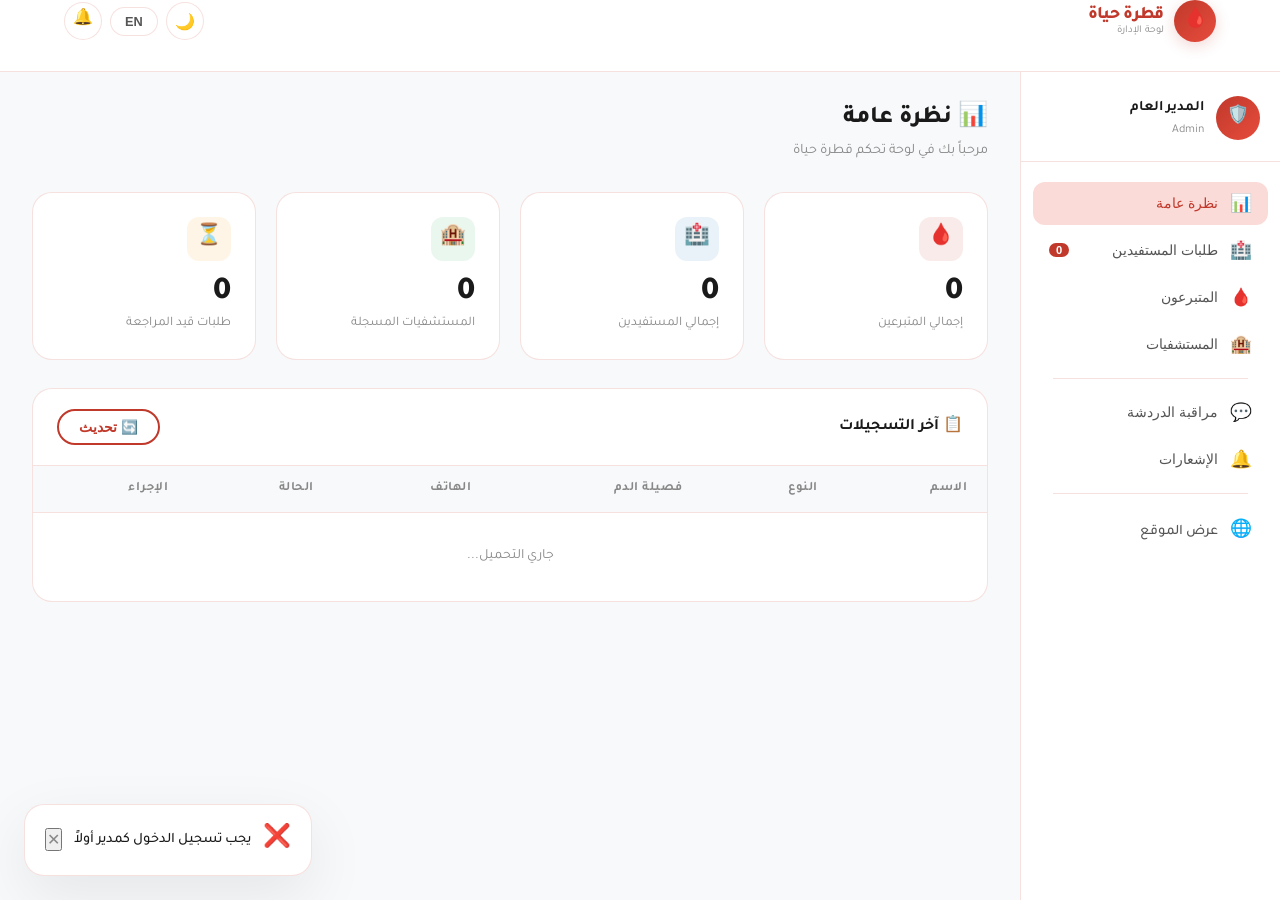
==== dashboard-admin.html @ b2ba7917 "Add files via upload first upload" ====
<!DOCTYPE html>
<html lang="ar" dir="rtl" data-theme="light">
<head>
  <meta charset="UTF-8">
  <meta name="viewport" content="width=device-width, initial-scale=1.0">
  <title>لوحة تحكم الأدمن - قطرة حياة</title>
  <link rel="icon" href="data:image/svg+xml,<svg xmlns='http://www.w3.org/2000/svg' viewBox='0 0 100 100'><text y='.9em' font-size='90'>🩸</text></svg>">
  <link rel="stylesheet" href="style.css">
  <link rel="stylesheet" href="animations.css">
  <link rel="stylesheet" href="components.css">
</head>
<body>

<!-- HEADER -->
<header class="header">
  <div class="container">
    <div class="header-inner">
      <div style="display:flex;align-items:center;gap:10px;">
        <button class="sidebar-toggle btn-icon" id="sidebar-toggle-btn" style="display:none;" onclick="toggleSidebar()" title="القائمة">☰</button>
        <a href="index.html" class="logo">
          <div class="logo-icon">🩸</div>
          <div class="logo-text"><span class="name">قطرة حياة</span><span class="tagline">لوحة الإدارة</span></div>
        </a>
      </div>
      <div class="header-actions">
        <button class="btn-icon theme-toggle">🌙</button>
        <button class="lang-toggle">EN</button>
        <div style="position:relative;">
          <a href="notifications.html" class="btn-icon">🔔</a>
          <span class="notif-badge-count" style="position:absolute;top:-4px;right:-4px;background:var(--primary);color:white;border-radius:50%;width:18px;height:18px;font-size:0.7rem;display:flex;align-items:center;justify-content:center;display:none;">0</span>
        </div>
        <button class="btn btn-outline btn-sm btn-logout">تسجيل الخروج</button>
      </div>
    </div>
  </div>
</header>
<!-- Sidebar Backdrop -->
<div class="sidebar-backdrop" id="sidebar-backdrop" onclick="toggleSidebar()"></div>

<div class="dashboard-layout">

  <!-- SIDEBAR -->
  <aside class="sidebar">
    <div class="sidebar-header">
      <div class="sidebar-user">
        <div class="sidebar-avatar">🛡️</div>
        <div>
          <div class="sidebar-user-name">المدير العام</div>
          <div class="sidebar-user-role">Admin</div>
        </div>
      </div>
    </div>

    <ul class="sidebar-nav">
      <li class="sidebar-nav-item">
        <button class="sidebar-nav-link active" onclick="showSection('overview')">
          <span class="icon">📊</span> <span>نظرة عامة</span>
        </button>
      </li>
      <li class="sidebar-nav-item">
        <button class="sidebar-nav-link" onclick="showSection('beneficiaries')">
          <span class="icon">🏥</span> <span>طلبات المستفيدين</span>
          <span class="notif-count" id="pending-count" style="margin-right:auto;background:var(--primary);color:white;font-size:0.7rem;padding:1px 7px;border-radius:10px;font-weight:700;">0</span>
        </button>
      </li>
      <li class="sidebar-nav-item">
        <button class="sidebar-nav-link" onclick="showSection('donors')">
          <span class="icon">🩸</span> <span>المتبرعون</span>
        </button>
      </li>
      <li class="sidebar-nav-item">
        <button class="sidebar-nav-link" onclick="showSection('hospitals')">
          <span class="icon">🏨</span> <span>المستشفيات</span>
        </button>
      </li>
      <div class="sidebar-divider"></div>
      <li class="sidebar-nav-item">
        <button class="sidebar-nav-link" onclick="showSection('chat-monitor')">
          <span class="icon">💬</span> <span>مراقبة الدردشة</span>
        </button>
      </li>
      <li class="sidebar-nav-item">
        <button class="sidebar-nav-link" onclick="showSection('notifications-admin')">
          <span class="icon">🔔</span> <span>الإشعارات</span>
          <span class="notif-badge-count" style="margin-right:auto;background:var(--primary);color:white;font-size:0.7rem;padding:1px 7px;border-radius:10px;font-weight:700;display:none;">0</span>
        </button>
      </li>
      <div class="sidebar-divider"></div>
      <li class="sidebar-nav-item">
        <a href="index.html" class="sidebar-nav-link">
          <span class="icon">🌐</span> <span>عرض الموقع</span>
        </a>
      </li>
    </ul>
  </aside>

  <!-- MAIN CONTENT -->
  <main class="dashboard-main">

    <!-- OVERVIEW SECTION -->
    <div id="section-overview" class="dash-section animate-fadeInUp">
      <div class="dashboard-header">
        <h1 class="dashboard-title">📊 نظرة عامة</h1>
        <p class="dashboard-subtitle">مرحباً بك في لوحة تحكم قطرة حياة</p>
      </div>

      <div class="dash-stats">
        <div class="dash-stat-card">
          <div class="dash-stat-header">
            <div class="dash-stat-icon red">🩸</div>
          </div>
          <div class="dash-stat-number" id="stat-donors">0</div>
          <div class="dash-stat-label">إجمالي المتبرعين</div>
        </div>
        <div class="dash-stat-card">
          <div class="dash-stat-header">
            <div class="dash-stat-icon blue">🏥</div>
          </div>
          <div class="dash-stat-number" id="stat-beneficiaries">0</div>
          <div class="dash-stat-label">إجمالي المستفيدين</div>
        </div>
        <div class="dash-stat-card">
          <div class="dash-stat-header">
            <div class="dash-stat-icon green">🏨</div>
          </div>
          <div class="dash-stat-number" id="stat-hospitals">0</div>
          <div class="dash-stat-label">المستشفيات المسجلة</div>
        </div>
        <div class="dash-stat-card">
          <div class="dash-stat-header">
            <div class="dash-stat-icon orange">⏳</div>
          </div>
          <div class="dash-stat-number" id="stat-pending">0</div>
          <div class="dash-stat-label">طلبات قيد المراجعة</div>
        </div>
      </div>

      <!-- Recent Registrations -->
      <div class="data-table-wrap">
        <div class="data-table-header">
          <h3 class="data-table-title">📋 آخر التسجيلات</h3>
          <button class="btn btn-outline btn-sm" onclick="loadAllData()">🔄 تحديث</button>
        </div>
        <div class="table-scroll">
          <table class="data-table">
            <thead>
              <tr>
                <th>الاسم</th>
                <th>النوع</th>
                <th>فصيلة الدم</th>
                <th>الهاتف</th>
                <th>الحالة</th>
                <th>الإجراء</th>
              </tr>
            </thead>
            <tbody id="recent-table">
              <tr><td colspan="6" style="text-align:center;color:var(--text-muted);padding:32px;">جاري التحميل...</td></tr>
            </tbody>
          </table>
        </div>
      </div>
    </div>

    <!-- BENEFICIARIES SECTION -->
    <div id="section-beneficiaries" class="dash-section animate-fadeInUp" style="display:none;">
      <div class="dashboard-header">
        <h1 class="dashboard-title">🏥 طلبات المستفيدين</h1>
        <p class="dashboard-subtitle">راجع وافق أو ارفض طلبات المستفيدين</p>
      </div>
      <div class="data-table-wrap">
        <div class="data-table-header">
          <h3 class="data-table-title">قائمة المستفيدين</h3>
          <div style="display:flex;gap:8px;">
            <select class="form-control" style="width:auto;padding:6px 12px;font-size:0.85rem;" id="filter-status">
              <option value="">كل الحالات</option>
              <option value="pending">قيد المراجعة</option>
              <option value="approved">مقبول</option>
              <option value="rejected">مرفوض</option>
            </select>
          </div>
        </div>
        <div class="table-scroll">
          <table class="data-table">
            <thead>
              <tr>
                <th>الاسم</th>
                <th>الفصيلة</th>
                <th>الهاتف</th>
                <th>العنوان</th>
                <th>الإثبات</th>
                <th>الحالة</th>
                <th>الإجراء</th>
              </tr>
            </thead>
            <tbody id="beneficiaries-table">
              <tr><td colspan="7" style="text-align:center;color:var(--text-muted);padding:32px;">لا توجد بيانات بعد</td></tr>
            </tbody>
          </table>
        </div>
      </div>
    </div>

    <!-- DONORS SECTION -->
    <div id="section-donors" class="dash-section animate-fadeInUp" style="display:none;">
      <div class="dashboard-header">
        <h1 class="dashboard-title">🩸 المتبرعون</h1>
        <p class="dashboard-subtitle">قائمة المتبرعين المسجلين</p>
      </div>
      <div class="data-table-wrap">
        <div class="data-table-header">
          <h3 class="data-table-title">قائمة المتبرعين</h3>
          <select class="form-control" style="width:auto;padding:6px 12px;font-size:0.85rem;">
            <option>كل الفصائل</option>
            <option>A+</option><option>A-</option><option>B+</option><option>B-</option>
            <option>AB+</option><option>AB-</option><option>O+</option><option>O-</option>
          </select>
        </div>
        <div class="table-scroll">
          <table class="data-table">
            <thead>
              <tr>
                <th>الاسم</th>
                <th>الفصيلة</th>
                <th>الهاتف</th>
                <th>مدخن</th>
                <th>أمراض</th>
                <th>آخر تبرع</th>
                <th>الحالة</th>
              </tr>
            </thead>
            <tbody id="donors-table">
              <tr><td colspan="7" style="text-align:center;color:var(--text-muted);padding:32px;">لا توجد بيانات بعد</td></tr>
            </tbody>
          </table>
        </div>
      </div>
    </div>

    <!-- HOSPITALS SECTION -->
    <div id="section-hospitals" class="dash-section animate-fadeInUp" style="display:none;">
      <div class="dashboard-header">
        <h1 class="dashboard-title">🏨 المستشفيات</h1>
        <p class="dashboard-subtitle">المستشفيات والمراكز الطبية المسجلة</p>
      </div>
      <div class="data-table-wrap">
        <div class="data-table-header">
          <h3 class="data-table-title">قائمة المستشفيات</h3>
        </div>
        <div class="table-scroll">
          <table class="data-table">
            <thead>
              <tr>
                <th>اسم المستشفى</th>
                <th>العنوان</th>
                <th>الإيميل</th>
                <th>رقم الترخيص</th>
                <th>الهاتف</th>
                <th>الحالة</th>
                <th>الإجراء</th>
              </tr>
            </thead>
            <tbody id="hospitals-table">
              <tr><td colspan="7" style="text-align:center;color:var(--text-muted);padding:32px;">لا توجد بيانات بعد</td></tr>
            </tbody>
          </table>
        </div>
      </div>
    </div>

    <!-- CHAT MONITOR SECTION -->
    <div id="section-chat-monitor" class="dash-section animate-fadeInUp" style="display:none;">
      <div class="dashboard-header">
        <h1 class="dashboard-title">💬 مراقبة الدردشة</h1>
        <p class="dashboard-subtitle">جميع المحادثات مرئية للإدارة</p>
      </div>

      <div class="alert alert-info mb-24">
        <span>🛡️</span>
        <span>تخضع جميع المحادثات على المنصة لرقابة الإدارة لضمان الاستخدام الأخلاقي والآمن.</span>
      </div>

      <!-- Flagged Messages Alert -->
      <div id="flagged-alert" style="display:none;" class="alert" style="background:rgba(243,156,18,0.1);border:1px solid rgba(243,156,18,0.3);">
        <span>⚠️</span>
        <span id="flagged-count">0 رسائل مشبوهة تحتاج مراجعة</span>
      </div>

      <div style="display:grid;grid-template-columns:280px 1fr;gap:16px;height:500px;" class="chat-monitor-grid">
        <!-- Chat list -->
        <div style="background:var(--bg-card);border-radius:var(--radius-lg);border:1px solid var(--border);overflow:hidden;display:flex;flex-direction:column;">
          <div style="padding:16px;border-bottom:1px solid var(--border);font-weight:700;font-size:0.9rem;">المحادثات</div>
          <div id="admin-chat-list" style="flex:1;overflow-y:auto;"></div>
        </div>

        <!-- Messages -->
        <div style="background:var(--bg-card);border-radius:var(--radius-lg);border:1px solid var(--border);overflow:hidden;display:flex;flex-direction:column;">
          <div id="admin-chat-header" style="padding:16px;border-bottom:1px solid var(--border);font-weight:700;font-size:0.9rem;">اختر محادثة لعرضها</div>
          <div id="admin-chat-messages" style="flex:1;overflow-y:auto;padding:16px;display:flex;flex-direction:column;gap:10px;">
            <div style="text-align:center;color:var(--text-muted);margin:auto;">اختر محادثة من القائمة</div>
          </div>
          <!-- Admin can send message -->
          <div style="padding:12px 16px;border-top:1px solid var(--border);display:flex;gap:10px;">
            <input type="text" id="admin-chat-input" class="chat-input" placeholder="رد على المستخدم...">
            <button class="btn btn-primary btn-sm" onclick="adminSendMsg()">إرسال</button>
          </div>
        </div>
      </div>
    </div>

    <!-- NOTIFICATIONS ADMIN SECTION -->
    <div id="section-notifications-admin" class="dash-section animate-fadeInUp" style="display:none;">
      <div class="dashboard-header">
        <h1 class="dashboard-title">🔔 إرسال إشعار</h1>
        <p class="dashboard-subtitle">أرسل إشعاراً لمستخدم أو لجميع المستخدمين</p>
      </div>

      <div class="card mb-24">
        <h4 class="mb-16">📣 إشعار جديد</h4>
        <div class="form-group">
          <label class="form-label">المستلم</label>
          <select class="form-control" id="notif-target">
            <option value="ALL">جميع المستخدمين</option>
            <option value="donors">المتبرعون فقط</option>
            <option value="beneficiaries">المستفيدون فقط</option>
            <option value="hospitals">المستشفيات فقط</option>
          </select>
        </div>
        <div class="form-group">
          <label class="form-label">نوع الإشعار</label>
          <select class="form-control" id="notif-type">
            <option value="info">معلومة</option>
            <option value="approval">موافقة</option>
            <option value="alert">تحذير</option>
            <option value="message">رسالة</option>
          </select>
        </div>
        <div class="form-group">
          <label class="form-label">عنوان الإشعار</label>
          <input type="text" class="form-control" id="notif-title" placeholder="عنوان الإشعار">
        </div>
        <div class="form-group">
          <label class="form-label">نص الإشعار</label>
          <textarea class="form-control" id="notif-body" rows="3" placeholder="اكتب نص الإشعار..."></textarea>
        </div>
        <button class="btn btn-primary" onclick="sendAdminNotif()">📣 إرسال الإشعار</button>
      </div>

      <div class="notif-list" id="notifications-list">
        <div style="text-align:center;color:var(--text-muted);padding:40px;">لا توجد إشعارات</div>
      </div>
    </div>

  </main>
</div>

<!-- Proof Image Modal -->
<div class="modal-overlay" id="proof-modal">
  <div class="modal">
    <div class="modal-header">
      <h3 class="modal-title">📄 صورة الإثبات</h3>
      <button class="modal-close" onclick="App.closeModal('proof-modal')">✕</button>
    </div>
    <img id="proof-modal-img" src="" alt="إثبات" style="width:100%;border-radius:var(--radius);max-height:400px;object-fit:contain;">
    <div style="display:flex;gap:10px;margin-top:16px;">
      <button class="btn btn-primary" onclick="approveCurrentUser()">✅ موافقة</button>
      <button class="btn btn-outline" onclick="rejectCurrentUser()">❌ رفض</button>
      <button class="btn btn-outline" onclick="App.closeModal('proof-modal')" style="margin-right:auto;">إغلاق</button>
    </div>
  </div>
</div>

<script src="app.js"></script>
<script src="sheets.js"></script>
<script src="chat.js"></script>
<script>
let currentReviewUser = null;

// Section switching
function showSection(id) {
  document.querySelectorAll('.dash-section').forEach(s => s.style.display = 'none');
  document.querySelectorAll('.sidebar-nav-link').forEach(l => l.classList.remove('active'));
  const el = document.getElementById('section-' + id);
  if (el) el.style.display = '';
  try { event?.currentTarget?.classList.add('active'); } catch(e) {}

  if (id === 'chat-monitor') loadChatMonitor();
  if (id === 'notifications-admin') ChatSystem.renderNotifications();
}

// Load data from localStorage
function loadAllData() {
  const users = JSON.parse(localStorage.getItem('qh_all_users') || '[]');
  const beneficiaries = users.filter(u => u.type === 'beneficiary');
  const donors = users.filter(u => u.type === 'donor');
  const hospitals = users.filter(u => u.type === 'hospital');
  const pending = beneficiaries.filter(u => u.status === 'pending').length + hospitals.filter(u => u.status === 'pending').length;

  document.getElementById('stat-donors').textContent = donors.length;
  document.getElementById('stat-beneficiaries').textContent = beneficiaries.length;
  document.getElementById('stat-hospitals').textContent = hospitals.length;
  document.getElementById('stat-pending').textContent = pending;
  document.getElementById('pending-count').textContent = pending;
  document.getElementById('pending-count').style.display = pending > 0 ? '' : 'none';

  // Recent table
  const recentTable = document.getElementById('recent-table');
  if (users.length === 0) {
    recentTable.innerHTML = '<tr><td colspan="6" style="text-align:center;color:var(--text-muted);padding:32px;">لا توجد تسجيلات بعد</td></tr>';
  } else {
    recentTable.innerHTML = users.slice(-10).reverse().map(u => `
      <tr>
        <td>${u.fullname || u.hospital_name || '-'}</td>
        <td><span class="badge badge-${u.type==='donor'?'danger':u.type==='hospital'?'info':'warning'}">${u.type==='beneficiary'?'مستفيد':u.type==='donor'?'متبرع':'مستشفى'}</span></td>
        <td>${u.blood_type || '-'}</td>
        <td style="direction:ltr">${u.phone || '-'}</td>
        <td><span class="badge badge-${u.status==='active'||u.status==='approved'?'success':u.status==='rejected'?'danger':'warning'}">${u.status==='pending'?'قيد المراجعة':u.status==='active'||u.status==='approved'?'مقبول':'مرفوض'}</span></td>
        <td>
          ${u.type==='beneficiary'&&u.status==='pending' ? `<button class="btn btn-primary btn-sm" onclick="reviewUser('${u.id}')">مراجعة</button>` : ''}
        </td>
      </tr>
    `).join('');
  }

  // Beneficiaries table
  const benTable = document.getElementById('beneficiaries-table');
  if (beneficiaries.length === 0) {
    benTable.innerHTML = '<tr><td colspan="7" style="text-align:center;color:var(--text-muted);padding:32px;">لا توجد بيانات بعد</td></tr>';
  } else {
    benTable.innerHTML = beneficiaries.map(u => `
      <tr>
        <td>${u.fullname || '-'}</td>
        <td><strong style="color:var(--primary)">${u.blood_type || '-'}</strong></td>
        <td style="direction:ltr">${u.phone || '-'}</td>
        <td style="font-size:0.8rem">${(u.address||'-').substring(0,30)}...</td>
        <td><button class="btn btn-outline btn-sm" onclick="viewProof('${u.id}')">📄 عرض</button></td>
        <td><span class="badge badge-${u.status==='pending'?'warning':u.status==='approved'?'success':'danger'}">${u.status==='pending'?'قيد المراجعة':u.status==='approved'?'مقبول':'مرفوض'}</span></td>
        <td style="display:flex;gap:6px;">
          <button class="btn btn-sm" style="background:#27AE60;color:white;padding:4px 10px;border-radius:6px;" onclick="approveUser('${u.id}')">✅</button>
          <button class="btn btn-sm" style="background:#E74C3C;color:white;padding:4px 10px;border-radius:6px;" onclick="rejectUser('${u.id}')">❌</button>
        </td>
      </tr>
    `).join('');
  }

  // Donors table
  const donorsTable = document.getElementById('donors-table');
  if (donors.length === 0) {
    donorsTable.innerHTML = '<tr><td colspan="7" style="text-align:center;color:var(--text-muted);padding:32px;">لا توجد بيانات بعد</td></tr>';
  } else {
    donorsTable.innerHTML = donors.map(u => `
      <tr>
        <td>${u.fullname||'-'}</td>
        <td><strong style="color:var(--primary)">${u.blood_type||'-'}</strong></td>
        <td style="direction:ltr">${u.phone||'-'}</td>
        <td>${u.smoker?'نعم':'لا'}</td>
        <td>${u.has_diseases?'نعم':'لا'}</td>
        <td>${u.last_donation||'لم يتبرع'}</td>
        <td><span class="badge badge-success">نشط</span></td>
      </tr>
    `).join('');
  }
}

function viewProof(userId) {
  const users = JSON.parse(localStorage.getItem('qh_all_users') || '[]');
  const user = users.find(u => u.id === userId);
  if (!user) return;
  currentReviewUser = userId;
  const img = document.getElementById('proof-modal-img');
  img.src = user.proof_url || 'data:image/svg+xml,<svg xmlns="http://www.w3.org/2000/svg" width="400" height="200"><rect fill="%23f5f5f5" width="400" height="200"/><text x="50%" y="50%" text-anchor="middle" fill="%23999" font-size="16">لا توجد صورة</text></svg>';
  App.openModal('proof-modal');
}

function approveUser(userId) {
  updateUserStatus(userId, 'approved');
  App.showToast('تم قبول الطلب بنجاح ✅', 'success');
  ChatSystem.addNotification({ type: 'approval', title: '✅ تمت الموافقة على طلبك', desc: 'تم قبول طلبك. سيتواصل معك المتبرعون قريباً.', userId });

  // ✅ إرسال تحديث الحالة لـ Google Sheets
  const users = JSON.parse(localStorage.getItem('qh_all_users') || '[]');
  const user  = users.find(u => u.id === userId);
  if (user && typeof SheetsAPI !== 'undefined') {
    const sheet = user.type === 'beneficiary' ? 'المستفيدون'
                : user.type === 'hospital'    ? 'المستشفيات'
                : 'المتبرعون';
    const name  = user.fullname || user.hospital_name || userId;
    SheetsAPI.write('الدردشة', [
      new Date().toLocaleString('ar-EG'), 'ADMIN', 'الإدارة',
      userId, name,
      'تمت الموافقة على طلب ' + name + ' (' + (user.blood_type||'') + ')',
      'موافقة', 'مكتمل'
    ]);
  }
  loadAllData();
}

function rejectUser(userId, reason) {
  updateUserStatus(userId, 'rejected');
  App.showToast('تم رفض الطلب ❌', 'info');
  ChatSystem.addNotification({ type: 'alert', title: '❌ تم رفض طلبك', desc: 'تم رفض طلبك. يُرجى التواصل معنا لمزيد من المعلومات.', userId });

  // ✅ إرسال تحديث الرفض لـ Google Sheets
  const users = JSON.parse(localStorage.getItem('qh_all_users') || '[]');
  const user  = users.find(u => u.id === userId);
  if (user && typeof SheetsAPI !== 'undefined') {
    const name = user.fullname || user.hospital_name || userId;
    SheetsAPI.write('الدردشة', [
      new Date().toLocaleString('ar-EG'), 'ADMIN', 'الإدارة',
      userId, name,
      'تم رفض طلب ' + name + (reason ? ' — السبب: ' + reason : ''),
      'رفض', 'مكتمل'
    ]);
  }
  loadAllData();
}

function approveCurrentUser() {
  if (currentReviewUser) { approveUser(currentReviewUser); App.closeModal('proof-modal'); }
}

function rejectCurrentUser() {
  if (currentReviewUser) { rejectUser(currentReviewUser); App.closeModal('proof-modal'); }
}

function reviewUser(userId) {
  viewProof(userId);
}

function updateUserStatus(userId, status) {
  const users = JSON.parse(localStorage.getItem('qh_all_users') || '[]');
  const idx = users.findIndex(u => u.id === userId);
  if (idx !== -1) {
    users[idx].status = status;
    localStorage.setItem('qh_all_users', JSON.stringify(users));
  }
}

function loadChatMonitor() {
  const allChats = ChatSystem.getAllChats();
  const flagged = ChatSystem.messages.filter(m => m.flagged);
  const flaggedAlert = document.getElementById('flagged-alert');
  if (flagged.length > 0) {
    flaggedAlert.style.display = 'flex';
    document.getElementById('flagged-count').textContent = `${flagged.length} رسالة مشبوهة تحتاج مراجعة`;
  }

  const chatListEl = document.getElementById('admin-chat-list');
  if (allChats.length === 0) {
    chatListEl.innerHTML = '<div style="padding:20px;text-align:center;color:var(--text-muted);font-size:0.85rem;">لا توجد محادثات</div>';
    return;
  }
  chatListEl.innerHTML = allChats.map(c => `
    <div class="chat-item ${c.flagged ? 'chat-flagged' : ''}" onclick="loadAdminChat('${c.id}', '${c.user1Name} ↔ ${c.user2Name}')">
      <div class="chat-avatar" style="font-size:1.2rem;">${c.flagged ? '⚠️' : '💬'}</div>
      <div class="chat-item-info">
        <div class="chat-item-name">${c.user1Name} ↔ ${c.user2Name}</div>
        <div class="chat-item-preview">${c.lastMsg.substring(0,40)}</div>
      </div>
    </div>
  `).join('');
}

let adminCurrentChat = null;
function loadAdminChat(chatId, title) {
  adminCurrentChat = chatId;
  document.getElementById('admin-chat-header').textContent = title;
  const msgs = ChatSystem.messages.filter(m => m.chatId === chatId);
  const el = document.getElementById('admin-chat-messages');
  el.innerHTML = msgs.map(m => `
    <div>
      <div style="font-size:0.75rem;color:var(--text-muted);margin-bottom:4px;">${m.senderName} → ${m.receiverName}</div>
      <div class="msg-bubble received ${m.flagged ? 'chat-flagged' : ''}" style="max-width:85%;">
        ${m.flagged ? '<span style="font-size:0.75rem;color:var(--warning);display:block;">⚠️ مشبوه</span>' : ''}
        ${m.text}
        <div class="msg-time">${new Date(m.timestamp).toLocaleString('ar-EG')}</div>
      </div>
    </div>
  `).join('');
  el.scrollTop = el.scrollHeight;
}

function adminSendMsg() {
  const input = document.getElementById('admin-chat-input');
  if (!input.value.trim() || !adminCurrentChat) return;
  const parts = adminCurrentChat.split('_');
  const targetId = parts.find(p => p !== 'ADMIN001') || parts[0];
  ChatSystem.sendMessage('ADMIN001', 'الإدارة', targetId, 'مستخدم', input.value);
  input.value = '';
  loadAdminChat(adminCurrentChat, document.getElementById('admin-chat-header').textContent);
}

function sendAdminNotif() {
  const title = document.getElementById('notif-title').value;
  const body = document.getElementById('notif-body').value;
  const type = document.getElementById('notif-type').value;
  if (!title || !body) { App.showToast('يرجى ملء جميع الحقول', 'error'); return; }
  ChatSystem.addNotification({ type, title, desc: body, userId: 'ALL' });
  App.showToast('تم إرسال الإشعار بنجاح 📣', 'success');
  document.getElementById('notif-title').value = '';
  document.getElementById('notif-body').value = '';
}

// Sidebar toggle for mobile
function toggleSidebar() {
  const sidebar = document.querySelector('.sidebar');
  const backdrop = document.getElementById('sidebar-backdrop');
  sidebar.classList.toggle('open');
  backdrop.classList.toggle('open');
}

// Show/hide sidebar toggle button based on screen size
function checkMobile() {
  const btn = document.getElementById('sidebar-toggle-btn');
  if (btn) btn.style.display = window.innerWidth <= 768 ? 'flex' : 'none';
}

window.addEventListener('resize', checkMobile);

// Auth guard
document.addEventListener('DOMContentLoaded', () => {
  checkMobile();
  if (!App.user || App.user.type !== 'admin') {
    App.showToast('يجب تسجيل الدخول كمدير أولاً', 'error');
    setTimeout(() => { window.location.href = 'login.html'; }, 1500);
    return;
  }
  loadAllData();
});
</script>
</body>
</html>
---- style.css ----
/* ============================
   قطرة حياة — Drop of Life
   Main Stylesheet
   ============================ */

@import url('https://fonts.googleapis.com/css2?family=Tajawal:wght@300;400;500;700;800;900&family=Poppins:wght@300;400;500;600;700;800&display=swap');

/* ===== CSS VARIABLES ===== */
:root {
  /* Colors */
  --primary: #C0392B;
  --primary-light: #E74C3C;
  --primary-dark: #96281B;
  --primary-glow: rgba(231, 76, 60, 0.2);
  --white: #FFFFFF;
  --off-white: #F8F9FA;
  --light-gray: #F0F0F0;
  --mid-gray: #CCCCCC;
  --text-dark: #1A1A1A;
  --text-medium: #444444;
  --text-light: #777777;
  --border: rgba(192, 57, 43, 0.15);
  --shadow: rgba(0, 0, 0, 0.08);
  --shadow-strong: rgba(192, 57, 43, 0.2);
  --success: #27AE60;
  --warning: #F39C12;
  --danger: #C0392B;
  --info: #2980B9;

  /* Backgrounds */
  --bg-main: #FFFFFF;
  --bg-secondary: #F8F9FA;
  --bg-card: #FFFFFF;
  --bg-header: rgba(255, 255, 255, 0.95);
  --bg-overlay: rgba(255, 255, 255, 0.85);

  /* Text */
  --text-primary: #1A1A1A;
  --text-secondary: #555555;
  --text-muted: #888888;
  --text-on-red: #FFFFFF;

  /* Typography */
  --font-ar: 'Tajawal', sans-serif;
  --font-en: 'Poppins', sans-serif;

  /* Spacing */
  --radius: 12px;
  --radius-lg: 20px;
  --radius-xl: 32px;
  --radius-pill: 50px;

  /* Transitions */
  --transition: all 0.3s cubic-bezier(0.4, 0, 0.2, 1);
  --transition-fast: all 0.15s ease;
  --transition-slow: all 0.5s ease;

  /* Header */
  --header-height: 72px;
}

/* ===== DARK MODE ===== */
[data-theme="dark"] {
  --bg-main: #111111;
  --bg-secondary: #1A1A1A;
  --bg-card: #1E1E1E;
  --bg-header: rgba(17, 17, 17, 0.95);
  --bg-overlay: rgba(17, 17, 17, 0.85);
  --text-primary: #F5F5F5;
  --text-secondary: #CCCCCC;
  --text-muted: #888888;
  --border: rgba(231, 76, 60, 0.2);
  --shadow: rgba(0, 0, 0, 0.3);
  --shadow-strong: rgba(231, 76, 60, 0.15);
  --light-gray: #252525;
  --off-white: #1A1A1A;
  --mid-gray: #444444;
}

/* ===== RESET & BASE ===== */
*, *::before, *::after {
  margin: 0;
  padding: 0;
  box-sizing: border-box;
}

html {
  scroll-behavior: smooth;
  font-size: 16px;
}

body {
  font-family: var(--font-ar);
  background-color: var(--bg-main);
  color: var(--text-primary);
  line-height: 1.7;
  transition: background-color 0.3s ease, color 0.3s ease;
  overflow-x: hidden;
  direction: rtl;
}

body.lang-en {
  font-family: var(--font-en);
  direction: ltr;
}

/* ===== SCROLLBAR ===== */
::-webkit-scrollbar { width: 6px; }
::-webkit-scrollbar-track { background: var(--bg-secondary); }
::-webkit-scrollbar-thumb { background: var(--primary); border-radius: 3px; }
::-webkit-scrollbar-thumb:hover { background: var(--primary-dark); }

/* ===== TYPOGRAPHY ===== */
h1, h2, h3, h4, h5, h6 {
  font-weight: 700;
  line-height: 1.3;
  color: var(--text-primary);
}

h1 { font-size: clamp(2rem, 5vw, 3.5rem); }
h2 { font-size: clamp(1.6rem, 3.5vw, 2.5rem); }
h3 { font-size: clamp(1.2rem, 2.5vw, 1.8rem); }
h4 { font-size: 1.2rem; }

p { color: var(--text-secondary); margin-bottom: 1rem; }
a { color: var(--primary); text-decoration: none; transition: var(--transition-fast); }
a:hover { color: var(--primary-light); }

/* ===== LAYOUT ===== */
.container {
  max-width: 1200px;
  margin: 0 auto;
  padding: 0 24px;
}

.section {
  padding: 80px 0;
}

.section-sm {
  padding: 48px 0;
}

/* ===== HEADER ===== */
.header {
  position: fixed;
  top: 0;
  left: 0;
  right: 0;
  height: var(--header-height);
  background: var(--bg-header);
  backdrop-filter: blur(20px);
  -webkit-backdrop-filter: blur(20px);
  border-bottom: 1px solid var(--border);
  z-index: 1000;
  transition: var(--transition);
}

.header.scrolled {
  box-shadow: 0 4px 30px var(--shadow);
}

.header-inner {
  display: flex;
  align-items: center;
  justify-content: space-between;
  height: 100%;
}

.logo {
  display: flex;
  align-items: center;
  gap: 10px;
  text-decoration: none;
}

.logo-icon {
  width: 42px;
  height: 42px;
  background: linear-gradient(135deg, var(--primary), var(--primary-light));
  border-radius: 50%;
  display: flex;
  align-items: center;
  justify-content: center;
  font-size: 20px;
  box-shadow: 0 4px 15px var(--shadow-strong);
  animation: pulse-logo 3s infinite;
}

.logo-text {
  display: flex;
  flex-direction: column;
  line-height: 1.1;
}

.logo-text .name {
  font-size: 1.1rem;
  font-weight: 800;
  color: var(--primary);
  letter-spacing: -0.3px;
}

.logo-text .tagline {
  font-size: 0.65rem;
  color: var(--text-muted);
  font-weight: 400;
}

.nav {
  display: flex;
  align-items: center;
  gap: 8px;
}

.nav-link {
  padding: 8px 16px;
  border-radius: var(--radius-pill);
  font-size: 0.9rem;
  font-weight: 500;
  color: var(--text-secondary);
  transition: var(--transition);
  white-space: nowrap;
}

.nav-link:hover,
.nav-link.active {
  color: var(--primary);
  background: var(--primary-glow);
}

.header-actions {
  display: flex;
  align-items: center;
  gap: 8px;
}

.btn-icon {
  width: 38px;
  height: 38px;
  border-radius: 50%;
  border: 1px solid var(--border);
  background: var(--bg-card);
  display: flex;
  align-items: center;
  justify-content: center;
  cursor: pointer;
  transition: var(--transition);
  font-size: 1rem;
  color: var(--text-secondary);
}

.btn-icon:hover {
  background: var(--primary);
  color: white;
  border-color: var(--primary);
  transform: scale(1.05);
}

.lang-toggle {
  background: var(--bg-card);
  border: 1px solid var(--border);
  border-radius: var(--radius-pill);
  padding: 6px 14px;
  font-size: 0.8rem;
  font-weight: 600;
  cursor: pointer;
  color: var(--text-secondary);
  transition: var(--transition);
}

.lang-toggle:hover {
  background: var(--primary);
  color: white;
  border-color: var(--primary);
}

/* ===== BUTTONS ===== */
.btn {
  display: inline-flex;
  align-items: center;
  justify-content: center;
  gap: 8px;
  padding: 12px 28px;
  border-radius: var(--radius-pill);
  font-size: 0.95rem;
  font-weight: 600;
  cursor: pointer;
  transition: var(--transition);
  border: 2px solid transparent;
  text-decoration: none;
  white-space: nowrap;
}

.btn-primary {
  background: linear-gradient(135deg, var(--primary), var(--primary-light));
  color: white;
  border-color: transparent;
  box-shadow: 0 4px 20px var(--shadow-strong);
}

.btn-primary:hover {
  transform: translateY(-2px);
  box-shadow: 0 8px 30px var(--shadow-strong);
  color: white;
}

.btn-outline {
  background: transparent;
  color: var(--primary);
  border-color: var(--primary);
}

.btn-outline:hover {
  background: var(--primary);
  color: white;
  transform: translateY(-2px);
}

.btn-white {
  background: white;
  color: var(--primary);
  border-color: transparent;
}

.btn-white:hover {
  background: var(--off-white);
  transform: translateY(-2px);
}

.btn-sm {
  padding: 8px 20px;
  font-size: 0.85rem;
}

.btn-lg {
  padding: 16px 40px;
  font-size: 1.05rem;
}

.btn-full { width: 100%; }

/* ===== CARDS ===== */
.card {
  background: var(--bg-card);
  border-radius: var(--radius-lg);
  padding: 28px;
  border: 1px solid var(--border);
  transition: var(--transition);
}

.card:hover {
  transform: translateY(-4px);
  box-shadow: 0 20px 60px var(--shadow);
  border-color: var(--primary-glow);
}

.card-shadow {
  box-shadow: 0 4px 30px var(--shadow);
}

/* ===== FORMS ===== */
.form-group {
  margin-bottom: 20px;
}

.form-label {
  display: block;
  font-size: 0.9rem;
  font-weight: 600;
  color: var(--text-primary);
  margin-bottom: 8px;
}

.form-label span.required {
  color: var(--primary);
  margin-right: 2px;
}

.form-control {
  width: 100%;
  padding: 12px 16px;
  border: 1.5px solid var(--border);
  border-radius: var(--radius);
  font-size: 0.95rem;
  color: var(--text-primary);
  background: var(--bg-secondary);
  font-family: inherit;
  transition: var(--transition);
  outline: none;
}

.form-control:focus {
  border-color: var(--primary);
  background: var(--bg-card);
  box-shadow: 0 0 0 4px var(--primary-glow);
}

.form-control::placeholder {
  color: var(--text-muted);
}

select.form-control {
  cursor: pointer;
  appearance: none;
  background-image: url("data:image/svg+xml,%3Csvg xmlns='http://www.w3.org/2000/svg' width='12' height='8' viewBox='0 0 12 8'%3E%3Cpath d='M1 1l5 5 5-5' stroke='%23C0392B' stroke-width='1.5' fill='none'/%3E%3C/svg%3E");
  background-repeat: no-repeat;
  background-position: left 14px center;
  padding-left: 40px;
}

body.lang-en select.form-control {
  background-position: right 14px center;
  padding-left: 16px;
  padding-right: 40px;
}

textarea.form-control {
  resize: vertical;
  min-height: 100px;
}

.form-error {
  font-size: 0.8rem;
  color: var(--danger);
  margin-top: 4px;
  display: none;
}

.form-group.error .form-control {
  border-color: var(--danger);
}

.form-group.error .form-error {
  display: block;
}

.form-check {
  display: flex;
  align-items: flex-start;
  gap: 10px;
  cursor: pointer;
}

.form-check input[type="checkbox"],
.form-check input[type="radio"] {
  width: 18px;
  height: 18px;
  accent-color: var(--primary);
  cursor: pointer;
  flex-shrink: 0;
  margin-top: 2px;
}

/* ===== BADGES ===== */
.badge {
  display: inline-flex;
  align-items: center;
  padding: 4px 12px;
  border-radius: var(--radius-pill);
  font-size: 0.75rem;
  font-weight: 600;
}

.badge-success { background: rgba(39, 174, 96, 0.15); color: var(--success); }
.badge-warning { background: rgba(243, 156, 18, 0.15); color: var(--warning); }
.badge-danger { background: rgba(192, 57, 43, 0.15); color: var(--danger); }
.badge-info { background: rgba(41, 128, 185, 0.15); color: var(--info); }

/* ===== SECTION HEADERS ===== */
.section-header {
  text-align: center;
  margin-bottom: 60px;
}

.section-tag {
  display: inline-flex;
  align-items: center;
  gap: 6px;
  background: var(--primary-glow);
  color: var(--primary);
  padding: 6px 18px;
  border-radius: var(--radius-pill);
  font-size: 0.85rem;
  font-weight: 700;
  margin-bottom: 16px;
  letter-spacing: 0.5px;
}

.section-title {
  color: var(--text-primary);
  margin-bottom: 16px;
}

.section-desc {
  max-width: 600px;
  margin: 0 auto;
  color: var(--text-secondary);
  font-size: 1.05rem;
}

/* ===== DIVIDER ===== */
.divider {
  width: 60px;
  height: 4px;
  background: linear-gradient(90deg, var(--primary), var(--primary-light));
  border-radius: 2px;
  margin: 16px auto;
}

/* ===== ALERTS ===== */
.alert {
  padding: 14px 20px;
  border-radius: var(--radius);
  font-size: 0.9rem;
  margin-bottom: 20px;
  display: flex;
  align-items: center;
  gap: 10px;
}

.alert-success { background: rgba(39, 174, 96, 0.1); border: 1px solid rgba(39, 174, 96, 0.3); color: var(--success); }
.alert-error { background: rgba(192, 57, 43, 0.1); border: 1px solid rgba(192, 57, 43, 0.3); color: var(--danger); }
.alert-info { background: rgba(41, 128, 185, 0.1); border: 1px solid rgba(41, 128, 185, 0.3); color: var(--info); }

/* ===== MOBILE NAV ===== */
.hamburger {
  display: none;
  flex-direction: column;
  gap: 5px;
  cursor: pointer;
  padding: 4px;
}

.hamburger span {
  width: 24px;
  height: 2px;
  background: var(--text-primary);
  border-radius: 2px;
  transition: var(--transition);
}

.mobile-nav {
  display: none;
  position: fixed;
  top: var(--header-height);
  left: 0;
  right: 0;
  background: var(--bg-header);
  backdrop-filter: blur(20px);
  border-bottom: 1px solid var(--border);
  padding: 16px 24px;
  flex-direction: column;
  gap: 4px;
  z-index: 999;
}

.mobile-nav.open {
  display: flex;
}

.mobile-nav-link {
  padding: 12px 16px;
  border-radius: var(--radius);
  color: var(--text-secondary);
  font-weight: 500;
  transition: var(--transition);
}

.mobile-nav-link:hover {
  background: var(--primary-glow);
  color: var(--primary);
}

/* ===== PAGE WRAPPER ===== */
.page-content {
  padding-top: var(--header-height);
  min-height: 100vh;
}

/* ===== FOOTER ===== */
.footer {
  background: var(--text-dark);
  color: #aaa;
  padding: 60px 0 30px;
}

[data-theme="dark"] .footer {
  background: #0a0a0a;
}

.footer-grid {
  display: grid;
  grid-template-columns: 2fr 1fr 1fr 1.5fr;
  gap: 40px;
  margin-bottom: 48px;
}

.footer-brand .logo-text .name { color: var(--primary-light); }
.footer-brand .logo-text .tagline { color: #777; }

.footer-desc {
  color: #888;
  font-size: 0.9rem;
  margin-top: 16px;
  line-height: 1.8;
}

.footer-title {
  color: white;
  font-size: 1rem;
  font-weight: 700;
  margin-bottom: 20px;
}

.footer-links {
  list-style: none;
  display: flex;
  flex-direction: column;
  gap: 10px;
}

.footer-links a {
  color: #888;
  font-size: 0.9rem;
  transition: var(--transition-fast);
}

.footer-links a:hover { color: var(--primary-light); }

.footer-contact-item {
  display: flex;
  align-items: center;
  gap: 10px;
  color: #888;
  font-size: 0.9rem;
  margin-bottom: 12px;
  direction: ltr;
}

.footer-contact-item .icon {
  color: var(--primary-light);
  font-size: 1rem;
  flex-shrink: 0;
}

.footer-bottom {
  border-top: 1px solid rgba(255,255,255,0.08);
  padding-top: 24px;
  display: flex;
  justify-content: space-between;
  align-items: center;
  flex-wrap: wrap;
  gap: 12px;
}

.footer-bottom p {
  font-size: 0.85rem;
  color: #666;
  margin: 0;
}

.footer-bottom .heart { color: var(--primary-light); }

/* ===== STATS BAR ===== */
.stats-bar {
  display: grid;
  grid-template-columns: repeat(3, 1fr);
  gap: 1px;
  background: var(--border);
  border-radius: var(--radius-lg);
  overflow: hidden;
  border: 1px solid var(--border);
}

.stat-item {
  background: var(--bg-card);
  padding: 28px 20px;
  text-align: center;
}

.stat-number {
  font-size: 2.2rem;
  font-weight: 900;
  color: var(--primary);
  line-height: 1;
  margin-bottom: 6px;
}

.stat-label {
  font-size: 0.85rem;
  color: var(--text-muted);
  font-weight: 500;
}

/* ===== LOADING ===== */
.spinner {
  width: 40px;
  height: 40px;
  border: 3px solid var(--border);
  border-top-color: var(--primary);
  border-radius: 50%;
  animation: spin 0.8s linear infinite;
}

/* ===== MODAL ===== */
.modal-overlay {
  position: fixed;
  inset: 0;
  background: rgba(0,0,0,0.5);
  backdrop-filter: blur(4px);
  z-index: 2000;
  display: flex;
  align-items: center;
  justify-content: center;
  padding: 20px;
  opacity: 0;
  pointer-events: none;
  transition: var(--transition);
}

.modal-overlay.open {
  opacity: 1;
  pointer-events: all;
}

.modal {
  background: var(--bg-card);
  border-radius: var(--radius-xl);
  padding: 36px;
  max-width: 500px;
  width: 100%;
  box-shadow: 0 40px 100px rgba(0,0,0,0.3);
  transform: scale(0.9) translateY(20px);
  transition: var(--transition);
}

.modal-overlay.open .modal {
  transform: scale(1) translateY(0);
}

.modal-header {
  display: flex;
  justify-content: space-between;
  align-items: center;
  margin-bottom: 24px;
}

.modal-title {
  font-size: 1.3rem;
  font-weight: 700;
}

.modal-close {
  width: 32px;
  height: 32px;
  border-radius: 50%;
  border: 1px solid var(--border);
  background: none;
  cursor: pointer;
  display: flex;
  align-items: center;
  justify-content: center;
  color: var(--text-muted);
  font-size: 1.2rem;
  transition: var(--transition);
}

.modal-close:hover {
  background: var(--primary);
  color: white;
  border-color: var(--primary);
}

/* ===== RESPONSIVE — TABLET ===== */
@media (max-width: 1024px) {
  .footer-grid { grid-template-columns: 1fr 1fr; gap: 32px; }

  .dash-stats { grid-template-columns: repeat(2, 1fr); }

  .dashboard-main { padding: 24px 20px; }
}

/* ===== RESPONSIVE — MOBILE ===== */
@media (max-width: 768px) {

  /* --- Base --- */
  :root { --header-height: 60px; }
  .section { padding: 48px 0; }
  .section-sm { padding: 32px 0; }
  .container { padding: 0 16px; }

  h1 { font-size: 1.9rem; }
  h2 { font-size: 1.5rem; }
  h3 { font-size: 1.2rem; }

  /* --- Header --- */
  .nav { display: none; }
  .hamburger { display: flex; }

  .header-actions .btn-login-header { display: none; }
  .header-actions .dash-link { display: none !important; }
  .header-actions .btn-logout { display: none !important; }

  .logo-text .tagline { display: none; }

  /* --- Buttons --- */
  .btn-lg { padding: 13px 24px; font-size: 0.95rem; }
  .btn { padding: 10px 20px; font-size: 0.9rem; }

  /* --- Stats bar --- */
  .stats-bar {
    grid-template-columns: 1fr;
    border-radius: var(--radius);
  }
  .stat-item { padding: 20px; }
  .stat-number { font-size: 1.8rem; }

  /* --- Section header --- */
  .section-header { margin-bottom: 36px; }
  .section-desc { font-size: 0.95rem; }

  /* --- Cards --- */
  .card { padding: 20px; }

  /* --- Footer --- */
  .footer-grid { grid-template-columns: 1fr; gap: 28px; }
  .footer { padding: 40px 0 24px; }
  .footer-bottom {
    flex-direction: column;
    text-align: center;
    gap: 8px;
  }

  /* --- Modal --- */
  .modal {
    padding: 24px 20px;
    border-radius: var(--radius-lg);
    max-width: calc(100vw - 32px);
  }
  .modal-overlay { padding: 16px; align-items: flex-end; }

  /* --- Dashboard layout --- */
  .sidebar {
    width: 100%;
    top: var(--header-height);
    right: 0;
    left: 0;
    bottom: auto;
    max-height: calc(100vh - var(--header-height));
    overflow-y: auto;
    transform: translateX(110%);
    border-left: none;
    border-bottom: 1px solid var(--border);
    z-index: 900;
  }
  body.lang-en .sidebar {
    border-right: none;
    transform: translateX(-110%);
  }
  .sidebar.open { transform: translateX(0) !important; }

  .dashboard-main {
    margin-right: 0 !important;
    margin-left: 0 !important;
    padding: 20px 16px;
    min-height: calc(100vh - var(--header-height));
  }

  /* Sidebar toggle button in dashboard header */
  .sidebar-toggle {
    display: flex !important;
  }

  /* --- Dash stats --- */
  .dash-stats { grid-template-columns: 1fr 1fr; gap: 12px; }
  .dash-stat-card { padding: 16px; }
  .dash-stat-number { font-size: 1.5rem; }

  /* --- Data table scroll --- */
  .data-table-wrap { overflow: hidden; }
  .data-table { font-size: 0.82rem; }
  .data-table th, .data-table td { padding: 10px 12px; }
  [style*="overflow-x:auto"] { overflow-x: auto; -webkit-overflow-scrolling: touch; }

  /* --- Chat layout --- */
  .chat-layout { grid-template-columns: 1fr; }
  .chat-sidebar { display: none; }
  .chat-sidebar.open { display: flex; }

  /* --- Notifications --- */
  .notif-item { padding: 12px 14px; }
  .notif-icon { width: 36px; height: 36px; font-size: 1.1rem; }

  /* --- Toast --- */
  .toast {
    left: 16px !important;
    right: 16px !important;
    bottom: 16px;
    max-width: 100%;
  }

  /* --- Sidebar overlay --- */
  .sidebar-backdrop {
    display: none;
    position: fixed;
    inset: 0;
    background: rgba(0,0,0,0.4);
    z-index: 899;
    backdrop-filter: blur(2px);
  }
  .sidebar-backdrop.open { display: block; }
}

/* ===== RESPONSIVE — SMALL MOBILE ===== */
@media (max-width: 480px) {
  :root { --header-height: 56px; }

  .container { padding: 0 12px; }
  .section { padding: 40px 0; }

  h1 { font-size: 1.65rem; line-height: 1.25; }
  h2 { font-size: 1.35rem; }

  /* Header compact */
  .logo-icon { width: 36px; height: 36px; font-size: 16px; }
  .logo-text .name { font-size: 1rem; }

  .btn-icon { width: 34px; height: 34px; font-size: 0.9rem; }
  .lang-toggle { padding: 5px 10px; font-size: 0.75rem; }

  /* Cards */
  .card { padding: 16px; border-radius: var(--radius); }

  /* Stats */
  .dash-stats { grid-template-columns: 1fr 1fr; gap: 10px; }
  .dash-stat-card { padding: 14px 12px; }
  .dash-stat-number { font-size: 1.3rem; }
  .dash-stat-label { font-size: 0.75rem; }

  /* Register card */
  .register-card { padding: 20px 16px; border-radius: var(--radius-lg); }
  .register-icon { font-size: 2.2rem; }

  /* Form */
  .form-control { padding: 10px 14px; font-size: 0.9rem; }
  .form-group { margin-bottom: 16px; }

  /* Buttons */
  .btn-lg { padding: 12px 20px; font-size: 0.9rem; }
  .hero-actions { flex-direction: column; }
  .hero-actions .btn { width: 100%; justify-content: center; }

  /* Footer */
  .footer { padding: 32px 0 20px; }

  /* Modal */
  .modal { padding: 20px 16px; }
  .modal-overlay { padding: 12px; align-items: flex-end; }

  /* Chat */
  .msg-bubble { max-width: 85%; font-size: 0.85rem; padding: 10px 13px; }
  .chat-input { font-size: 0.85rem; padding: 9px 14px; }
  .chat-input-area { padding: 12px; gap: 8px; }

  /* Notifications */
  .notif-item { flex-wrap: wrap; gap: 10px; }

  /* Data table */
  .data-table th, .data-table td { padding: 8px 10px; font-size: 0.78rem; }
  .data-table-header { flex-direction: column; align-items: flex-start; }
}

/* ===== UTILITY ===== */
.text-center { text-align: center; }
.text-right { text-align: right; }
.text-left { text-align: left; }
.text-primary-color { color: var(--primary); }
.text-muted { color: var(--text-muted); }
.fw-700 { font-weight: 700; }
.fw-800 { font-weight: 800; }
.mt-8 { margin-top: 8px; }
.mt-16 { margin-top: 16px; }
.mt-24 { margin-top: 24px; }
.mt-32 { margin-top: 32px; }
.mb-8 { margin-bottom: 8px; }
.mb-16 { margin-bottom: 16px; }
.mb-24 { margin-bottom: 24px; }
.mb-32 { margin-bottom: 32px; }
.gap-16 { gap: 16px; }
.flex { display: flex; }
.flex-center { display: flex; align-items: center; justify-content: center; }
.flex-between { display: flex; align-items: center; justify-content: space-between; }
.flex-col { flex-direction: column; }
.w-full { width: 100%; }
.hidden { display: none !important; }
.d-none { display: none; }
---- animations.css ----
/* ============================
   قطرة حياة — Animations CSS
   ============================ */

/* ===== KEYFRAMES ===== */
@keyframes pulse-logo {
  0%, 100% { box-shadow: 0 4px 15px rgba(192, 57, 43, 0.3); transform: scale(1); }
  50% { box-shadow: 0 4px 25px rgba(192, 57, 43, 0.6); transform: scale(1.05); }
}

@keyframes spin {
  to { transform: rotate(360deg); }
}

@keyframes fadeInUp {
  from { opacity: 0; transform: translateY(30px); }
  to { opacity: 1; transform: translateY(0); }
}

@keyframes fadeIn {
  from { opacity: 0; }
  to { opacity: 1; }
}

@keyframes slideInRight {
  from { opacity: 0; transform: translateX(40px); }
  to { opacity: 1; transform: translateX(0); }
}

@keyframes slideInLeft {
  from { opacity: 0; transform: translateX(-40px); }
  to { opacity: 1; transform: translateX(0); }
}

@keyframes scaleIn {
  from { opacity: 0; transform: scale(0.8); }
  to { opacity: 1; transform: scale(1); }
}

@keyframes dropFall {
  0% { transform: translateY(-20px) scale(0.8); opacity: 0; }
  60% { transform: translateY(8px) scale(1.05); opacity: 1; }
  100% { transform: translateY(0) scale(1); opacity: 1; }
}

@keyframes heartbeat {
  0%, 100% { transform: scale(1); }
  25% { transform: scale(1.1); }
  50% { transform: scale(1); }
  75% { transform: scale(1.05); }
}

@keyframes ripple {
  0% { transform: scale(0); opacity: 0.6; }
  100% { transform: scale(4); opacity: 0; }
}

@keyframes float {
  0%, 100% { transform: translateY(0px); }
  50% { transform: translateY(-12px); }
}

@keyframes shimmer {
  0% { background-position: -200% center; }
  100% { background-position: 200% center; }
}

@keyframes count-up {
  from { opacity: 0; transform: translateY(10px); }
  to { opacity: 1; transform: translateY(0); }
}

@keyframes pulse-ring {
  0% { transform: scale(0.95); box-shadow: 0 0 0 0 rgba(192, 57, 43, 0.5); }
  70% { transform: scale(1); box-shadow: 0 0 0 20px rgba(192, 57, 43, 0); }
  100% { transform: scale(0.95); box-shadow: 0 0 0 0 rgba(192, 57, 43, 0); }
}

@keyframes wave {
  0% { transform: rotate(0deg); }
  10% { transform: rotate(14deg); }
  20% { transform: rotate(-8deg); }
  30% { transform: rotate(14deg); }
  40% { transform: rotate(-4deg); }
  50% { transform: rotate(10deg); }
  60% { transform: rotate(0deg); }
  100% { transform: rotate(0deg); }
}

@keyframes blood-drop-bg {
  0% { opacity: 0; transform: translateY(-50px) scale(0); }
  20% { opacity: 0.15; transform: translateY(0) scale(1); }
  80% { opacity: 0.15; transform: translateY(100px) scale(0.8); }
  100% { opacity: 0; transform: translateY(150px) scale(0); }
}

@keyframes notification-pop {
  0% { transform: scale(0); opacity: 0; }
  70% { transform: scale(1.2); }
  100% { transform: scale(1); opacity: 1; }
}

@keyframes typing {
  0%, 60%, 100% { transform: translateY(0); }
  30% { transform: translateY(-8px); }
}

@keyframes progress-fill {
  from { width: 0; }
}

@keyframes slide-up {
  from { transform: translateY(100%); opacity: 0; }
  to { transform: translateY(0); opacity: 1; }
}

/* ===== HERO BLOOD DROPS BACKGROUND ===== */
.blood-drops-bg {
  position: absolute;
  inset: 0;
  overflow: hidden;
  pointer-events: none;
}

.blood-drop {
  position: absolute;
  font-size: 2rem;
  animation: blood-drop-bg 8s ease-in-out infinite;
  opacity: 0;
}

.blood-drop:nth-child(1) { left: 10%; animation-delay: 0s; animation-duration: 7s; font-size: 1.5rem; }
.blood-drop:nth-child(2) { left: 25%; animation-delay: 1.5s; animation-duration: 9s; font-size: 2.5rem; }
.blood-drop:nth-child(3) { left: 45%; animation-delay: 3s; animation-duration: 6s; font-size: 1.8rem; }
.blood-drop:nth-child(4) { left: 65%; animation-delay: 0.8s; animation-duration: 8s; font-size: 2.2rem; }
.blood-drop:nth-child(5) { left: 80%; animation-delay: 2s; animation-duration: 7.5s; font-size: 1.6rem; }
.blood-drop:nth-child(6) { left: 90%; animation-delay: 4s; animation-duration: 6.5s; font-size: 2rem; }

/* ===== ENTRANCE ANIMATIONS ===== */
.animate-fadeInUp {
  animation: fadeInUp 0.7s ease forwards;
}

.animate-fadeIn {
  animation: fadeIn 0.5s ease forwards;
}

.animate-slideInRight {
  animation: slideInRight 0.6s ease forwards;
}

.animate-slideInLeft {
  animation: slideInLeft 0.6s ease forwards;
}

.animate-scaleIn {
  animation: scaleIn 0.5s ease forwards;
}

.animate-dropFall {
  animation: dropFall 0.6s cubic-bezier(0.34, 1.56, 0.64, 1) forwards;
}

/* ===== DELAY UTILITIES ===== */
.delay-100 { animation-delay: 0.1s; }
.delay-200 { animation-delay: 0.2s; }
.delay-300 { animation-delay: 0.3s; }
.delay-400 { animation-delay: 0.4s; }
.delay-500 { animation-delay: 0.5s; }
.delay-600 { animation-delay: 0.6s; }
.delay-700 { animation-delay: 0.7s; }
.delay-800 { animation-delay: 0.8s; }

/* ===== SCROLL REVEAL ===== */
.reveal {
  opacity: 0;
  transform: translateY(30px);
  transition: opacity 0.7s ease, transform 0.7s ease;
}

.reveal.revealed {
  opacity: 1;
  transform: translateY(0);
}

.reveal-left {
  opacity: 0;
  transform: translateX(-40px);
  transition: opacity 0.7s ease, transform 0.7s ease;
}

.reveal-left.revealed {
  opacity: 1;
  transform: translateX(0);
}

.reveal-right {
  opacity: 0;
  transform: translateX(40px);
  transition: opacity 0.7s ease, transform 0.7s ease;
}

.reveal-right.revealed {
  opacity: 1;
  transform: translateX(0);
}

/* ===== FLOATING ICON ===== */
.float-icon {
  animation: float 3s ease-in-out infinite;
}

.heartbeat-icon {
  animation: heartbeat 1.5s ease-in-out infinite;
}

/* ===== RIPPLE EFFECT ===== */
.ripple-btn {
  position: relative;
  overflow: hidden;
}

.ripple-btn::after {
  content: '';
  position: absolute;
  inset: 0;
  border-radius: inherit;
  background: radial-gradient(circle at center, rgba(255,255,255,0.4) 0%, transparent 70%);
  transform: scale(0);
  opacity: 0;
  transition: transform 0.5s ease, opacity 0.5s ease;
}

.ripple-btn:active::after {
  transform: scale(2);
  opacity: 1;
  transition: 0s;
}

/* ===== SKELETON LOADING ===== */
.skeleton {
  background: linear-gradient(90deg, var(--light-gray) 25%, var(--mid-gray) 50%, var(--light-gray) 75%);
  background-size: 200% 100%;
  animation: shimmer 1.5s infinite;
  border-radius: var(--radius);
}

/* ===== PULSE ANIMATION ===== */
.pulse {
  animation: pulse-ring 2s cubic-bezier(0.455, 0.03, 0.515, 0.955) infinite;
}

/* ===== NOTIFICATION BADGE ===== */
.notif-badge {
  animation: notification-pop 0.4s cubic-bezier(0.34, 1.56, 0.64, 1) forwards;
}

/* ===== TYPING INDICATOR ===== */
.typing-dot {
  width: 8px;
  height: 8px;
  background: var(--text-muted);
  border-radius: 50%;
  animation: typing 1.2s ease infinite;
}

.typing-dot:nth-child(2) { animation-delay: 0.2s; }
.typing-dot:nth-child(3) { animation-delay: 0.4s; }

/* ===== CARD HOVER EFFECTS ===== */
.card-type {
  position: relative;
  overflow: hidden;
  cursor: pointer;
}

.card-type::before {
  content: '';
  position: absolute;
  top: 0;
  left: -100%;
  width: 100%;
  height: 3px;
  background: linear-gradient(90deg, transparent, var(--primary), transparent);
  transition: left 0.4s ease;
}

.card-type:hover::before {
  left: 100%;
}

/* ===== HERO MAIN ICON ANIMATION ===== */
.hero-icon-wrap {
  position: relative;
  display: inline-flex;
  align-items: center;
  justify-content: center;
}

.hero-icon-wrap::before,
.hero-icon-wrap::after {
  content: '';
  position: absolute;
  border-radius: 50%;
  border: 2px solid rgba(192, 57, 43, 0.3);
  animation: ripple 2s ease-out infinite;
}

.hero-icon-wrap::before {
  width: 100px;
  height: 100px;
  animation-delay: 0s;
}

.hero-icon-wrap::after {
  width: 140px;
  height: 140px;
  animation-delay: 0.6s;
}

/* ===== TOAST NOTIFICATION ===== */
.toast {
  position: fixed;
  bottom: 24px;
  right: 24px;
  background: var(--bg-card);
  border: 1px solid var(--border);
  border-radius: var(--radius-lg);
  padding: 16px 20px;
  box-shadow: 0 20px 60px var(--shadow);
  display: flex;
  align-items: center;
  gap: 12px;
  z-index: 9999;
  max-width: 360px;
  animation: slide-up 0.4s cubic-bezier(0.34, 1.56, 0.64, 1) forwards;
}

body.lang-en .toast {
  right: 24px;
  left: auto;
}

body:not(.lang-en) .toast {
  left: 24px;
  right: auto;
}

.toast-icon { font-size: 1.4rem; }
.toast-text { font-size: 0.9rem; font-weight: 500; }
.toast-close { margin-right: auto; cursor: pointer; color: var(--text-muted); font-size: 1rem; }

/* ===== PROGRESS BAR ===== */
.progress-bar {
  height: 6px;
  background: var(--light-gray);
  border-radius: 3px;
  overflow: hidden;
}

.progress-fill {
  height: 100%;
  background: linear-gradient(90deg, var(--primary), var(--primary-light));
  border-radius: 3px;
  animation: progress-fill 1s ease forwards;
}

/* ===== STEP INDICATOR ===== */
.steps {
  display: flex;
  align-items: center;
  gap: 0;
  margin-bottom: 32px;
}

.step {
  display: flex;
  align-items: center;
  gap: 8px;
  flex: 1;
}

.step-num {
  width: 36px;
  height: 36px;
  border-radius: 50%;
  border: 2px solid var(--border);
  display: flex;
  align-items: center;
  justify-content: center;
  font-size: 0.85rem;
  font-weight: 700;
  color: var(--text-muted);
  background: var(--bg-secondary);
  transition: var(--transition);
  flex-shrink: 0;
}

.step.active .step-num {
  background: var(--primary);
  border-color: var(--primary);
  color: white;
  box-shadow: 0 4px 12px var(--shadow-strong);
}

.step.done .step-num {
  background: var(--success);
  border-color: var(--success);
  color: white;
}

.step-line {
  flex: 1;
  height: 2px;
  background: var(--border);
  margin: 0 4px;
}

.step.done + .step .step-line,
.step-line.done {
  background: var(--success);
}
---- components.css ----
/* ============================
   قطرة حياة — Components CSS
   ============================ */

/* ===== HERO SECTION ===== */
.hero {
  position: relative;
  min-height: calc(100vh - var(--header-height));
  display: flex;
  align-items: center;
  background: linear-gradient(135deg, #fff5f5 0%, #ffffff 50%, #fff0f0 100%);
  overflow: hidden;
}

[data-theme="dark"] .hero {
  background: linear-gradient(135deg, #1a0a0a 0%, #111111 50%, #180808 100%);
}

.hero-bg-pattern {
  position: absolute;
  inset: 0;
  background-image: radial-gradient(circle at 20% 50%, rgba(192, 57, 43, 0.06) 0%, transparent 50%),
                    radial-gradient(circle at 80% 20%, rgba(231, 76, 60, 0.04) 0%, transparent 40%),
                    radial-gradient(circle at 60% 80%, rgba(192, 57, 43, 0.05) 0%, transparent 40%);
}

.hero-grid {
  display: grid;
  grid-template-columns: 1fr 1fr;
  gap: 60px;
  align-items: center;
  padding: 60px 0;
}

.hero-content { position: relative; z-index: 1; }

.hero-tag {
  display: inline-flex;
  align-items: center;
  gap: 8px;
  background: var(--primary-glow);
  color: var(--primary);
  padding: 8px 20px;
  border-radius: var(--radius-pill);
  font-size: 0.85rem;
  font-weight: 700;
  margin-bottom: 24px;
  border: 1px solid rgba(192, 57, 43, 0.2);
}

.hero-title {
  font-size: clamp(2.2rem, 5vw, 3.8rem);
  font-weight: 900;
  line-height: 1.15;
  margin-bottom: 20px;
  color: var(--text-primary);
}

.hero-title .highlight {
  color: var(--primary);
  position: relative;
}

.hero-title .highlight::after {
  content: '';
  position: absolute;
  bottom: 2px;
  left: 0;
  right: 0;
  height: 3px;
  background: linear-gradient(90deg, var(--primary), var(--primary-light));
  border-radius: 2px;
  transform: scaleX(0);
  transform-origin: right;
  animation: scaleX 1s 0.8s ease forwards;
}

@keyframes scaleX {
  to { transform: scaleX(1); transform-origin: left; }
}

.hero-desc {
  font-size: 1.1rem;
  color: var(--text-secondary);
  margin-bottom: 36px;
  max-width: 480px;
  line-height: 1.8;
}

.hero-actions {
  display: flex;
  gap: 14px;
  flex-wrap: wrap;
}

.hero-visual {
  position: relative;
  display: flex;
  align-items: center;
  justify-content: center;
}

.hero-main-icon {
  width: 200px;
  height: 200px;
  background: linear-gradient(135deg, var(--primary), var(--primary-light));
  border-radius: 50%;
  display: flex;
  align-items: center;
  justify-content: center;
  font-size: 90px;
  box-shadow: 0 20px 60px rgba(192, 57, 43, 0.4);
  animation: float 4s ease-in-out infinite;
  position: relative;
  z-index: 1;
}

.hero-floating-cards {
  position: absolute;
  inset: 0;
}

.hero-float-card {
  position: absolute;
  background: var(--bg-card);
  border-radius: var(--radius-lg);
  padding: 12px 18px;
  box-shadow: 0 8px 30px var(--shadow);
  border: 1px solid var(--border);
  display: flex;
  align-items: center;
  gap: 10px;
  white-space: nowrap;
  font-size: 0.85rem;
  font-weight: 600;
  color: var(--text-primary);
}

.hero-float-card .icon { font-size: 1.2rem; }

.hero-float-card:nth-child(1) {
  top: 5%;
  right: -5%;
  animation: float 3.5s 0.5s ease-in-out infinite;
}

.hero-float-card:nth-child(2) {
  bottom: 10%;
  left: -5%;
  animation: float 4s 1s ease-in-out infinite;
}

.hero-float-card:nth-child(3) {
  top: 40%;
  right: -10%;
  animation: float 3s 0.2s ease-in-out infinite;
}

/* ===== BLOOD TYPE CARDS ===== */
.blood-types-grid {
  display: grid;
  grid-template-columns: repeat(8, 1fr);
  gap: 10px;
  margin-top: 40px;
}

.blood-type-card {
  background: var(--bg-card);
  border: 1.5px solid var(--border);
  border-radius: var(--radius);
  padding: 14px 8px;
  text-align: center;
  cursor: pointer;
  transition: var(--transition);
}

.blood-type-card:hover,
.blood-type-card.selected {
  background: var(--primary);
  border-color: var(--primary);
  transform: translateY(-4px);
  box-shadow: 0 8px 20px var(--shadow-strong);
}

.blood-type-card:hover .blood-type-letter,
.blood-type-card.selected .blood-type-letter,
.blood-type-card:hover .blood-type-rh,
.blood-type-card.selected .blood-type-rh {
  color: white;
}

.blood-type-letter {
  font-size: 1.3rem;
  font-weight: 900;
  color: var(--primary);
  line-height: 1;
}

.blood-type-rh {
  font-size: 0.75rem;
  color: var(--text-muted);
  font-weight: 600;
}

/* ===== GOALS SECTION ===== */
.goals-grid {
  display: grid;
  grid-template-columns: repeat(3, 1fr);
  gap: 24px;
}

.goal-card {
  background: var(--bg-card);
  border-radius: var(--radius-lg);
  padding: 32px 28px;
  border: 1px solid var(--border);
  text-align: center;
  transition: var(--transition);
  position: relative;
  overflow: hidden;
}

.goal-card::after {
  content: '';
  position: absolute;
  bottom: 0;
  left: 0;
  right: 0;
  height: 3px;
  background: linear-gradient(90deg, var(--primary), var(--primary-light));
  transform: scaleX(0);
  transition: transform 0.3s ease;
}

.goal-card:hover {
  transform: translateY(-6px);
  box-shadow: 0 20px 60px var(--shadow);
  border-color: rgba(192, 57, 43, 0.2);
}

.goal-card:hover::after {
  transform: scaleX(1);
}

.goal-icon {
  width: 70px;
  height: 70px;
  border-radius: 20px;
  background: var(--primary-glow);
  display: flex;
  align-items: center;
  justify-content: center;
  font-size: 2rem;
  margin: 0 auto 20px;
  transition: var(--transition);
}

.goal-card:hover .goal-icon {
  background: linear-gradient(135deg, var(--primary), var(--primary-light));
  transform: scale(1.1) rotate(5deg);
}

.goal-title {
  font-size: 1.1rem;
  font-weight: 700;
  color: var(--text-primary);
  margin-bottom: 10px;
}

.goal-desc {
  font-size: 0.9rem;
  color: var(--text-secondary);
  line-height: 1.7;
  margin: 0;
}

/* ===== ABOUT SECTION ===== */
.about-grid {
  display: grid;
  grid-template-columns: 1fr 1fr;
  gap: 60px;
  align-items: center;
}

.about-visual {
  position: relative;
}

.about-main-card {
  background: var(--bg-card);
  border-radius: var(--radius-xl);
  padding: 40px;
  border: 1px solid var(--border);
  box-shadow: 0 20px 60px var(--shadow);
  text-align: center;
}

.about-main-icon {
  font-size: 5rem;
  margin-bottom: 20px;
  display: block;
  animation: heartbeat 2s ease-in-out infinite;
}

.about-stat-cards {
  position: absolute;
  right: -20px;
  top: 20px;
  display: flex;
  flex-direction: column;
  gap: 12px;
}

.about-stat-card {
  background: var(--bg-card);
  border-radius: var(--radius);
  padding: 14px 20px;
  border: 1px solid var(--border);
  box-shadow: 0 8px 24px var(--shadow);
  min-width: 150px;
}

.about-stat-card .number {
  font-size: 1.5rem;
  font-weight: 800;
  color: var(--primary);
}

.about-stat-card .label {
  font-size: 0.75rem;
  color: var(--text-muted);
}

.about-points {
  list-style: none;
  display: flex;
  flex-direction: column;
  gap: 16px;
}

.about-point {
  display: flex;
  align-items: flex-start;
  gap: 14px;
}

.about-point-icon {
  width: 40px;
  height: 40px;
  border-radius: 10px;
  background: var(--primary-glow);
  display: flex;
  align-items: center;
  justify-content: center;
  font-size: 1.1rem;
  flex-shrink: 0;
}

.about-point-text .title {
  font-size: 0.95rem;
  font-weight: 700;
  color: var(--text-primary);
  margin-bottom: 2px;
}

.about-point-text .desc {
  font-size: 0.85rem;
  color: var(--text-secondary);
  margin: 0;
}

/* ===== CONTACT SECTION ===== */
.contact-section {
  background: var(--bg-secondary);
}

.contact-grid {
  display: grid;
  grid-template-columns: 1fr 1.3fr;
  gap: 60px;
  align-items: start;
}

.contact-info-card {
  background: linear-gradient(135deg, var(--primary), var(--primary-dark));
  border-radius: var(--radius-xl);
  padding: 40px;
  color: white;
}

.contact-info-title {
  font-size: 1.4rem;
  font-weight: 800;
  color: white;
  margin-bottom: 8px;
}

.contact-info-desc {
  color: rgba(255,255,255,0.8);
  margin-bottom: 32px;
  font-size: 0.95rem;
}

.contact-detail {
  display: flex;
  align-items: center;
  gap: 14px;
  margin-bottom: 20px;
  padding: 14px 18px;
  background: rgba(255,255,255,0.1);
  border-radius: var(--radius);
  color: white;
  text-decoration: none;
  transition: var(--transition);
}

.contact-detail:hover {
  background: rgba(255,255,255,0.2);
  color: white;
  transform: translateX(-4px);
}

body.lang-en .contact-detail:hover {
  transform: translateX(4px);
}

.contact-detail .icon {
  font-size: 1.3rem;
  flex-shrink: 0;
}

.contact-detail .info .label {
  font-size: 0.75rem;
  opacity: 0.7;
  display: block;
}

.contact-detail .info .value {
  font-size: 0.95rem;
  font-weight: 600;
}

.contact-form-card {
  background: var(--bg-card);
  border-radius: var(--radius-xl);
  padding: 40px;
  border: 1px solid var(--border);
  box-shadow: 0 20px 60px var(--shadow);
}

/* ===== LOGIN TYPE CARDS ===== */
.login-types-grid {
  display: grid;
  grid-template-columns: repeat(3, 1fr);
  gap: 24px;
}

.login-type-card {
  background: var(--bg-card);
  border: 2px solid var(--border);
  border-radius: var(--radius-xl);
  padding: 40px 28px;
  text-align: center;
  cursor: pointer;
  transition: var(--transition);
  position: relative;
  overflow: hidden;
}

.login-type-card::before {
  content: '';
  position: absolute;
  inset: 0;
  background: linear-gradient(135deg, var(--primary-glow), transparent);
  opacity: 0;
  transition: var(--transition);
}

.login-type-card:hover {
  border-color: var(--primary);
  transform: translateY(-8px);
  box-shadow: 0 30px 80px var(--shadow-strong);
}

.login-type-card:hover::before {
  opacity: 1;
}

.login-type-icon {
  font-size: 3.5rem;
  display: block;
  margin-bottom: 20px;
  transition: var(--transition);
}

.login-type-card:hover .login-type-icon {
  animation: heartbeat 0.6s ease;
}

.login-type-title {
  font-size: 1.2rem;
  font-weight: 800;
  color: var(--text-primary);
  margin-bottom: 10px;
}

.login-type-desc {
  font-size: 0.85rem;
  color: var(--text-secondary);
  margin: 0;
}

/* ===== REGISTER FORM LAYOUT ===== */
.register-page {
  min-height: 100vh;
  background: var(--bg-secondary);
  display: flex;
  align-items: center;
  padding: 100px 0 60px;
}

.register-card {
  background: var(--bg-card);
  border-radius: var(--radius-xl);
  padding: 48px;
  max-width: 700px;
  margin: 0 auto;
  width: 100%;
  box-shadow: 0 20px 80px var(--shadow);
  border: 1px solid var(--border);
}

.register-header {
  text-align: center;
  margin-bottom: 36px;
}

.register-icon {
  font-size: 3rem;
  display: block;
  margin-bottom: 16px;
}

.form-grid-2 {
  display: grid;
  grid-template-columns: 1fr 1fr;
  gap: 0 20px;
}

/* ===== UPLOAD AREA ===== */
.upload-area {
  border: 2px dashed var(--border);
  border-radius: var(--radius-lg);
  padding: 32px;
  text-align: center;
  cursor: pointer;
  transition: var(--transition);
  background: var(--bg-secondary);
}

.upload-area:hover,
.upload-area.dragover {
  border-color: var(--primary);
  background: var(--primary-glow);
}

.upload-icon { font-size: 2.5rem; margin-bottom: 12px; }
.upload-text { font-size: 0.9rem; color: var(--text-secondary); }
.upload-text span { color: var(--primary); font-weight: 600; cursor: pointer; }

.upload-preview {
  position: relative;
  border-radius: var(--radius);
  overflow: hidden;
  margin-top: 12px;
}

.upload-preview img {
  width: 100%;
  max-height: 200px;
  object-fit: cover;
}

.upload-remove {
  position: absolute;
  top: 8px;
  right: 8px;
  width: 28px;
  height: 28px;
  background: rgba(0,0,0,0.6);
  border-radius: 50%;
  display: flex;
  align-items: center;
  justify-content: center;
  cursor: pointer;
  color: white;
  font-size: 0.8rem;
  border: none;
}

/* ===== CAMERA MODAL ===== */
.camera-video {
  width: 100%;
  border-radius: var(--radius);
  background: #000;
}

.camera-controls {
  display: flex;
  gap: 12px;
  justify-content: center;
  margin-top: 16px;
}

/* ===== TERMS LIST ===== */
.terms-list {
  background: var(--bg-secondary);
  border-radius: var(--radius-lg);
  padding: 24px;
  border: 1px solid var(--border);
  margin-bottom: 24px;
}

.term-item {
  display: flex;
  align-items: flex-start;
  gap: 12px;
  padding: 10px 0;
  border-bottom: 1px solid var(--border);
  font-size: 0.9rem;
  color: var(--text-secondary);
}

.term-item:last-child { border-bottom: none; }

.term-icon { color: var(--primary); flex-shrink: 0; font-size: 1rem; margin-top: 2px; }

/* ===== DASHBOARD LAYOUT ===== */
.dashboard-layout {
  display: flex;
  min-height: 100vh;
  padding-top: var(--header-height);
}

.sidebar {
  width: 260px;
  background: var(--bg-card);
  border-left: 1px solid var(--border);
  padding: 24px 0;
  position: fixed;
  top: var(--header-height);
  right: 0;
  bottom: 0;
  overflow-y: auto;
  z-index: 100;
  transition: var(--transition);
}

body.lang-en .sidebar {
  border-left: none;
  border-right: 1px solid var(--border);
  right: auto;
  left: 0;
}

.sidebar-header {
  padding: 0 20px 20px;
  border-bottom: 1px solid var(--border);
  margin-bottom: 12px;
}

.sidebar-user {
  display: flex;
  align-items: center;
  gap: 12px;
}

.sidebar-avatar {
  width: 44px;
  height: 44px;
  border-radius: 50%;
  background: linear-gradient(135deg, var(--primary), var(--primary-light));
  display: flex;
  align-items: center;
  justify-content: center;
  font-size: 1.1rem;
  color: white;
  font-weight: 700;
  flex-shrink: 0;
}

.sidebar-user-name {
  font-size: 0.9rem;
  font-weight: 700;
  color: var(--text-primary);
}

.sidebar-user-role {
  font-size: 0.75rem;
  color: var(--text-muted);
}

.sidebar-nav {
  list-style: none;
  padding: 8px 12px;
}

.sidebar-nav-item { margin-bottom: 4px; }

.sidebar-nav-link {
  display: flex;
  align-items: center;
  gap: 12px;
  padding: 11px 16px;
  border-radius: var(--radius);
  color: var(--text-secondary);
  font-size: 0.9rem;
  font-weight: 500;
  transition: var(--transition);
  text-decoration: none;
  cursor: pointer;
  border: none;
  background: none;
  width: 100%;
  text-align: right;
}

body.lang-en .sidebar-nav-link { text-align: left; }

.sidebar-nav-link .icon { font-size: 1.1rem; }

.sidebar-nav-link:hover,
.sidebar-nav-link.active {
  background: var(--primary-glow);
  color: var(--primary);
}

.sidebar-nav-link .notif-count {
  margin-right: auto;
  background: var(--primary);
  color: white;
  font-size: 0.7rem;
  padding: 1px 7px;
  border-radius: 10px;
  font-weight: 700;
}

body.lang-en .sidebar-nav-link .notif-count {
  margin-right: 0;
  margin-left: auto;
}

.sidebar-divider {
  height: 1px;
  background: var(--border);
  margin: 12px 20px;
}

.dashboard-main {
  flex: 1;
  margin-right: 260px;
  padding: 32px;
  background: var(--bg-secondary);
  min-height: calc(100vh - var(--header-height));
}

body.lang-en .dashboard-main {
  margin-right: 0;
  margin-left: 260px;
}

.dashboard-header {
  margin-bottom: 28px;
}

.dashboard-title {
  font-size: 1.5rem;
  font-weight: 800;
  color: var(--text-primary);
}

.dashboard-subtitle {
  color: var(--text-muted);
  font-size: 0.9rem;
  margin: 4px 0 0;
}

/* ===== STAT CARDS DASHBOARD ===== */
.dash-stats {
  display: grid;
  grid-template-columns: repeat(4, 1fr);
  gap: 20px;
  margin-bottom: 28px;
}

.dash-stat-card {
  background: var(--bg-card);
  border-radius: var(--radius-lg);
  padding: 24px;
  border: 1px solid var(--border);
  transition: var(--transition);
}

.dash-stat-card:hover {
  box-shadow: 0 12px 40px var(--shadow);
  transform: translateY(-2px);
}

.dash-stat-header {
  display: flex;
  justify-content: space-between;
  align-items: flex-start;
  margin-bottom: 16px;
}

.dash-stat-icon {
  width: 44px;
  height: 44px;
  border-radius: 12px;
  display: flex;
  align-items: center;
  justify-content: center;
  font-size: 1.3rem;
}

.dash-stat-icon.red { background: rgba(192, 57, 43, 0.1); }
.dash-stat-icon.green { background: rgba(39, 174, 96, 0.1); }
.dash-stat-icon.blue { background: rgba(41, 128, 185, 0.1); }
.dash-stat-icon.orange { background: rgba(243, 156, 18, 0.1); }

.dash-stat-number {
  font-size: 2rem;
  font-weight: 900;
  color: var(--text-primary);
  line-height: 1;
}

.dash-stat-label {
  font-size: 0.82rem;
  color: var(--text-muted);
  margin-top: 4px;
}

/* ===== DATA TABLE ===== */
.data-table-wrap {
  background: var(--bg-card);
  border-radius: var(--radius-lg);
  border: 1px solid var(--border);
  overflow: hidden;
}

.data-table-header {
  padding: 20px 24px;
  border-bottom: 1px solid var(--border);
  display: flex;
  align-items: center;
  justify-content: space-between;
  flex-wrap: wrap;
  gap: 12px;
}

.data-table-title {
  font-size: 1rem;
  font-weight: 700;
  color: var(--text-primary);
}

.data-table {
  width: 100%;
  border-collapse: collapse;
}

.data-table th {
  padding: 12px 20px;
  text-align: right;
  font-size: 0.8rem;
  font-weight: 700;
  color: var(--text-muted);
  background: var(--bg-secondary);
  border-bottom: 1px solid var(--border);
  text-transform: uppercase;
  letter-spacing: 0.5px;
}

body.lang-en .data-table th { text-align: left; }

.data-table td {
  padding: 14px 20px;
  font-size: 0.88rem;
  color: var(--text-secondary);
  border-bottom: 1px solid var(--border);
}

.data-table tr:last-child td { border-bottom: none; }

.data-table tr:hover td { background: var(--bg-secondary); }

/* ===== CHAT COMPONENT ===== */
.chat-layout {
  display: grid;
  grid-template-columns: 280px 1fr;
  gap: 0;
  height: calc(100vh - var(--header-height));
  background: var(--bg-card);
  border-radius: var(--radius-xl);
  overflow: hidden;
  border: 1px solid var(--border);
}

.chat-sidebar {
  border-left: 1px solid var(--border);
  display: flex;
  flex-direction: column;
  background: var(--bg-secondary);
}

body.lang-en .chat-sidebar {
  border-left: none;
  border-right: 1px solid var(--border);
}

.chat-sidebar-header {
  padding: 20px;
  border-bottom: 1px solid var(--border);
}

.chat-list {
  flex: 1;
  overflow-y: auto;
}

.chat-item {
  padding: 14px 20px;
  display: flex;
  align-items: center;
  gap: 12px;
  cursor: pointer;
  transition: var(--transition);
  border-bottom: 1px solid var(--border);
}

.chat-item:hover,
.chat-item.active {
  background: var(--bg-card);
}

.chat-avatar {
  width: 42px;
  height: 42px;
  border-radius: 50%;
  background: linear-gradient(135deg, var(--primary), var(--primary-light));
  display: flex;
  align-items: center;
  justify-content: center;
  color: white;
  font-weight: 700;
  font-size: 0.9rem;
  flex-shrink: 0;
}

.chat-item-info { flex: 1; min-width: 0; }
.chat-item-name { font-size: 0.9rem; font-weight: 600; color: var(--text-primary); }
.chat-item-preview { font-size: 0.8rem; color: var(--text-muted); white-space: nowrap; overflow: hidden; text-overflow: ellipsis; }
.chat-item-time { font-size: 0.75rem; color: var(--text-muted); flex-shrink: 0; }

.chat-main {
  display: flex;
  flex-direction: column;
}

.chat-header {
  padding: 16px 20px;
  border-bottom: 1px solid var(--border);
  display: flex;
  align-items: center;
  gap: 12px;
}

.chat-messages {
  flex: 1;
  overflow-y: auto;
  padding: 20px;
  display: flex;
  flex-direction: column;
  gap: 12px;
}

.msg-bubble {
  max-width: 70%;
  padding: 12px 16px;
  border-radius: 18px;
  font-size: 0.9rem;
  line-height: 1.5;
  position: relative;
}

.msg-bubble.sent {
  background: linear-gradient(135deg, var(--primary), var(--primary-light));
  color: white;
  align-self: flex-end;
  border-bottom-left-radius: 6px;
}

body.lang-en .msg-bubble.sent {
  border-bottom-left-radius: 18px;
  border-bottom-right-radius: 6px;
}

.msg-bubble.received {
  background: var(--bg-secondary);
  color: var(--text-primary);
  align-self: flex-start;
  border-bottom-right-radius: 6px;
}

body.lang-en .msg-bubble.received {
  border-bottom-right-radius: 18px;
  border-bottom-left-radius: 6px;
}

.msg-time {
  font-size: 0.7rem;
  opacity: 0.6;
  margin-top: 4px;
  text-align: left;
}

.msg-bubble.sent .msg-time { text-align: right; }

.chat-flagged {
  border: 1px solid var(--warning);
  background: rgba(243, 156, 18, 0.05) !important;
}

.chat-input-area {
  padding: 16px 20px;
  border-top: 1px solid var(--border);
  display: flex;
  gap: 12px;
  align-items: center;
}

.chat-input {
  flex: 1;
  border: 1.5px solid var(--border);
  border-radius: var(--radius-pill);
  padding: 10px 18px;
  font-size: 0.9rem;
  font-family: inherit;
  background: var(--bg-secondary);
  color: var(--text-primary);
  outline: none;
  transition: var(--transition);
}

.chat-input:focus {
  border-color: var(--primary);
  background: var(--bg-card);
}

/* ===== NOTIFICATIONS ===== */
.notif-list {
  display: flex;
  flex-direction: column;
  gap: 12px;
}

.notif-item {
  background: var(--bg-card);
  border-radius: var(--radius-lg);
  padding: 16px 20px;
  border: 1px solid var(--border);
  display: flex;
  align-items: flex-start;
  gap: 14px;
  transition: var(--transition);
  cursor: pointer;
}

.notif-item.unread {
  border-right: 3px solid var(--primary);
  background: var(--primary-glow);
}

body.lang-en .notif-item.unread {
  border-right: none;
  border-left: 3px solid var(--primary);
}

.notif-item:hover {
  box-shadow: 0 8px 24px var(--shadow);
  transform: translateX(-2px);
}

.notif-icon {
  width: 44px;
  height: 44px;
  border-radius: 12px;
  display: flex;
  align-items: center;
  justify-content: center;
  font-size: 1.3rem;
  flex-shrink: 0;
}

.notif-icon.approval { background: rgba(39, 174, 96, 0.1); }
.notif-icon.message { background: rgba(41, 128, 185, 0.1); }
.notif-icon.alert { background: rgba(192, 57, 43, 0.1); }
.notif-icon.info { background: rgba(243, 156, 18, 0.1); }

.notif-content { flex: 1; }
.notif-title { font-size: 0.9rem; font-weight: 700; color: var(--text-primary); margin-bottom: 4px; }
.notif-desc { font-size: 0.82rem; color: var(--text-secondary); margin: 0; }
.notif-time { font-size: 0.75rem; color: var(--text-muted); margin-top: 6px; }

/* ===== RESPONSIVE — TABLET 1024px ===== */
@media (max-width: 1024px) {
  .dash-stats { grid-template-columns: repeat(2, 1fr); }
  .goals-grid { grid-template-columns: repeat(2, 1fr); }
  .about-stat-cards { position: static; flex-direction: row; flex-wrap: wrap; margin-top: 16px; }
  .hero-float-card:nth-child(3) { display: none; }
  .contact-grid { grid-template-columns: 1fr 1.2fr; gap: 32px; }
}

/* ===== RESPONSIVE — MOBILE 768px ===== */
@media (max-width: 768px) {

  /* Hero */
  .hero { min-height: auto; }
  .hero-grid { grid-template-columns: 1fr; gap: 32px; padding: 40px 0 32px; }
  .hero-visual { display: none; }
  .hero-title { font-size: 2rem; }
  .hero-desc { font-size: 0.95rem; max-width: 100%; }
  .hero-tag { font-size: 0.8rem; padding: 6px 14px; }

  /* Goals */
  .goals-grid { grid-template-columns: 1fr; gap: 16px; }
  .goal-card { padding: 24px 20px; }
  .goal-icon { width: 56px; height: 56px; font-size: 1.6rem; }

  /* About */
  .about-grid { grid-template-columns: 1fr; gap: 32px; }
  .about-visual { order: -1; }
  .about-stat-cards { position: static; margin-top: 16px; display: flex; flex-wrap: wrap; gap: 10px; }
  .about-stat-card { min-width: 0; flex: 1; }
  .about-main-card { padding: 28px 20px; }

  /* Contact */
  .contact-grid { grid-template-columns: 1fr; gap: 24px; }
  .contact-info-card { padding: 28px 20px; }
  .contact-form-card { padding: 24px 20px; }

  /* Login types */
  .login-types-grid { grid-template-columns: 1fr; gap: 14px; max-width: 100% !important; }
  .login-type-card { padding: 24px 20px; }
  .login-type-icon { font-size: 2.5rem; }

  /* Register */
  .register-page { padding: 80px 0 40px; }
  .register-card { padding: 24px 16px; border-radius: var(--radius-lg); max-width: 100%; }
  .register-icon { font-size: 2.2rem; }
  .form-grid-2 { grid-template-columns: 1fr; gap: 0; }

  /* Blood types grid */
  .blood-types-grid { grid-template-columns: repeat(4, 1fr); gap: 8px; }

  /* Dashboard sidebar */
  .sidebar {
    width: 280px;
    right: 0;
    left: auto;
    bottom: 0;
    height: calc(100vh - var(--header-height));
    transform: translateX(110%);
    box-shadow: -8px 0 32px rgba(0,0,0,0.15);
    border-left: 1px solid var(--border);
    z-index: 901;
  }
  body.lang-en .sidebar {
    right: auto;
    left: 0;
    transform: translateX(-110%);
    box-shadow: 8px 0 32px rgba(0,0,0,0.15);
    border-right: 1px solid var(--border);
    border-left: none;
  }
  .sidebar.open { transform: translateX(0) !important; }

  /* Dashboard main */
  .dashboard-main { margin-right: 0 !important; margin-left: 0 !important; padding: 20px 16px; }

  /* Dashboard stats */
  .dash-stats { grid-template-columns: 1fr 1fr; gap: 12px; }
  .dash-stat-card { padding: 16px 14px; }
  .dash-stat-number { font-size: 1.5rem; }
  .dash-stat-label { font-size: 0.78rem; }

  /* Dashboard header */
  .dashboard-header { margin-bottom: 20px; }
  .dashboard-title { font-size: 1.3rem; }

  /* Data table */
  .data-table-wrap { border-radius: var(--radius); }
  .data-table-header { padding: 14px 16px; gap: 10px; flex-wrap: wrap; }
  .data-table th, .data-table td { padding: 10px 12px; white-space: nowrap; }

  /* Upload */
  .upload-area { padding: 24px 16px; }

  /* Terms */
  .terms-list { padding: 16px; }

  /* Chat */
  .chat-layout { grid-template-columns: 1fr; height: auto; min-height: 500px; }
  .chat-sidebar { display: none; }
  .chat-messages { padding: 16px; }
  .chat-input-area { padding: 12px 16px; }
  .msg-bubble { max-width: 85%; }

  /* Blood type cards */
  .blood-type-card { padding: 10px 6px; }
  .blood-type-letter { font-size: 1.1rem; }

  /* Section header */
  .section-header { margin-bottom: 32px; }
}

/* ===== RESPONSIVE — SMALL 480px ===== */
@media (max-width: 480px) {

  /* Hero */
  .hero-title { font-size: 1.7rem; }
  .hero-actions { flex-direction: column; gap: 10px; }
  .hero-actions .btn { width: 100%; justify-content: center; }
  .hero-tag { display: none; }

  /* Stats bar */
  .stats-bar { grid-template-columns: 1fr 1fr; }
  .stat-number { font-size: 1.5rem; }
  .stat-label { font-size: 0.78rem; }
  .stat-item { padding: 16px 12px; }

  /* Goals */
  .goals-grid { grid-template-columns: 1fr; }
  .goal-card { padding: 20px 16px; text-align: right; }
  .goal-icon { margin: 0 0 14px; }

  /* Login types */
  .login-types-grid { gap: 10px; }
  .login-type-card { padding: 20px 16px; display: flex; align-items: center; gap: 16px; text-align: right; }
  .login-type-icon { font-size: 2rem; margin-bottom: 0; flex-shrink: 0; }
  .login-type-card > div:last-child { display: none; }

  /* Register */
  .register-card { padding: 20px 14px; }
  .form-control { font-size: 0.88rem; }

  /* About */
  .about-main-card { padding: 20px 16px; }
  .about-points { gap: 12px; }
  .about-point-icon { width: 34px; height: 34px; font-size: 1rem; border-radius: 8px; }

  /* Contact */
  .contact-detail { padding: 12px 14px; }

  /* Dash stats */
  .dash-stats { grid-template-columns: 1fr 1fr; gap: 10px; }
  .dash-stat-card { padding: 14px 10px; }
  .dash-stat-number { font-size: 1.25rem; }

  /* Sidebar */
  .sidebar { width: 100%; border-left: none; border-bottom: 1px solid var(--border); }
  body.lang-en .sidebar { border-right: none; }

  /* Blood types grid */
  .blood-types-grid { grid-template-columns: repeat(4, 1fr); gap: 6px; }
  .blood-type-card { padding: 8px 4px; }
  .blood-type-letter { font-size: 1rem; }
  .blood-type-rh { font-size: 0.68rem; }

  /* Chat */
  .msg-bubble { max-width: 90%; font-size: 0.85rem; padding: 9px 12px; }

  /* Data table smaller */
  .data-table th, .data-table td { padding: 8px 10px; font-size: 0.78rem; }

  /* Terms list */
  .terms-list { padding: 14px 12px; }
  .term-item { font-size: 0.85rem; gap: 8px; }

  /* Upload */
  .upload-area { padding: 20px 14px; }
  .upload-icon { font-size: 2rem; }
}

/* ===== FIX INLINE STYLES OVERFLOW ===== */
@media (max-width: 768px) {
  /* Fix inline grid styles in dashboard pages */
  [style*="grid-template-columns: 280px"] { grid-template-columns: 1fr !important; }
  [style*="grid-template-columns:280px"] { grid-template-columns: 1fr !important; }
  [style*="grid-template-columns: repeat(3, 1fr)"] { grid-template-columns: 1fr !important; }
  [style*="grid-template-columns: repeat(4, 1fr)"] { grid-template-columns: repeat(2, 1fr) !important; }

  /* Fix inline flex that breaks on mobile */
  .contact-info-card, .contact-form-card { min-width: 0; }

  /* Fix overflow text */
  .hero-float-card { display: none !important; }

  /* Ensure no horizontal scroll */
  body { overflow-x: hidden; }
  .page-content { overflow-x: hidden; }
}

/* ===== CHAT MONITOR GRID RESPONSIVE ===== */
.chat-monitor-grid {
  display: grid;
  grid-template-columns: 280px 1fr;
  gap: 16px;
  height: 500px;
}

@media (max-width: 768px) {
  .chat-monitor-grid {
    grid-template-columns: 1fr;
    height: auto;
  }
  .chat-monitor-grid > div:first-child {
    height: 200px;
  }
  .chat-monitor-grid > div:last-child {
    height: 350px;
  }
}

/* ===== ABOUT SECTION VISUAL MOBILE FIX ===== */
@media (max-width: 768px) {
  .about-visual {
    position: relative !important;
  }
  .about-main-card {
    margin-bottom: 12px;
  }
  /* Free badge position fix */
  .about-visual > [style*="position: absolute"] {
    position: static !important;
    display: inline-block;
    margin-bottom: 12px;
  }
}

/* ===== FOOTER CONTACT DIRECTION FIX ===== */
@media (max-width: 480px) {
  .footer-contact-item {
    font-size: 0.82rem;
    word-break: break-all;
  }
}

/* ===== REGISTER PAGE MOBILE ===== */
@media (max-width: 768px) {
  .register-page {
    padding: 80px 0 32px;
    align-items: flex-start;
  }
  .register-card {
    margin: 0 auto;
    width: 100%;
  }
}

/* ===== LOGIN PAGE MOBILE ===== */
@media (max-width: 768px) {
  /* Login form card */
  #step-login .card {
    margin: 0 !important;
  }
}

/* ===== INLINE STYLE OVERRIDES FOR MOBILE ===== */
@media (max-width: 480px) {
  /* Fix the about section stat mini cards */
  [style*="position: absolute; top: 20px"] {
    position: static !important;
    display: flex !important;
    flex-wrap: wrap;
    gap: 10px;
    margin-top: 12px;
  }
  /* Fix hero visual floating cards */
  .hero-floating-cards { display: none !important; }

  /* Fix dashboard inline grids */
  [style*="display:grid;grid-template-columns:repeat(3,1fr)"] {
    grid-template-columns: 1fr !important;
  }
  [style*="display: grid; grid-template-columns: 1fr 1.3fr"] {
    grid-template-columns: 1fr !important;
  }
}

/* ===== ABOUT FREE BADGE MOBILE ===== */
@media (max-width: 768px) {
  .about-free-badge { display: none !important; }
  .about-visual { position: static !important; overflow: visible; }
}

/* ===== PLATFORM INFO GRID ===== */
.platform-info-grid {
  display: grid;
  grid-template-columns: repeat(3, 1fr);
  gap: 16px;
  margin-top: 20px;
}

@media (max-width: 480px) {
  .platform-info-grid {
    grid-template-columns: 1fr;
    gap: 10px;
  }
  .platform-info-grid .card {
    display: flex;
    align-items: center;
    gap: 14px;
    text-align: right !important;
    padding: 14px 16px;
  }
  .platform-info-grid .card > div:first-child {
    font-size: 1.6rem;
    margin-bottom: 0;
    flex-shrink: 0;
  }
}

/* ===== LOGIN TYPE CARD — MOBILE HORIZONTAL ===== */
@media (max-width: 480px) {
  .login-type-card {
    display: flex;
    align-items: center;
    gap: 16px;
    text-align: right;
    padding: 18px 16px;
  }
  .login-type-card .login-type-icon {
    font-size: 2.2rem;
    margin-bottom: 0;
    flex-shrink: 0;
  }
  .login-type-card .login-type-title { font-size: 1rem; margin-bottom: 4px; }
  .login-type-card .login-type-desc { font-size: 0.8rem; }
  .login-type-card > div:last-child { display: none; }
}

/* ===== SIDEBAR NAV LINK FIX ===== */
@media (max-width: 768px) {
  .sidebar-nav-link {
    font-size: 0.95rem;
    padding: 13px 16px;
  }
}

/* ===== HEADER SCROLLED FIX MOBILE ===== */
@media (max-width: 480px) {
  .header-inner { gap: 8px; }
  .header-actions { gap: 4px; }
}

/* ===== CONTACT SECTION MOBILE ===== */
@media (max-width: 480px) {
  .contact-detail { padding: 10px 12px; gap: 10px; }
  .contact-detail .info .value { font-size: 0.82rem; word-break: break-all; }
  .contact-info-card { padding: 22px 16px; }
  .contact-form-card { padding: 20px 14px; }
}

/* ===== REGISTER FORM MOBILE ===== */
@media (max-width: 480px) {
  .terms-list { border-radius: var(--radius); }
  .upload-area { border-radius: var(--radius); }
  .camera-controls { gap: 8px; }
  .camera-controls .btn { flex: 1; }
}

/* ===== STATS BAR MOBILE (3 items → 1 col on tiny) ===== */
@media (max-width: 380px) {
  .stats-bar { grid-template-columns: 1fr; }
}

/* ===== PREVENT BODY SCROLL WHEN SIDEBAR OPEN ===== */
body.sidebar-open { overflow: hidden; }

/* ===== MOBILE NAV FULL WIDTH ===== */
@media (max-width: 768px) {
  .mobile-nav {
    left: 0;
    right: 0;
    padding: 12px 16px 16px;
    box-shadow: 0 8px 24px rgba(0,0,0,0.1);
  }
  .mobile-nav-link {
    padding: 13px 16px;
    font-size: 0.95rem;
    border-radius: var(--radius);
    display: flex;
    align-items: center;
    gap: 8px;
  }
}

/* ===== GOAL CARDS — 2 COLS ON TABLET ===== */
@media (min-width: 481px) and (max-width: 767px) {
  .goals-grid { grid-template-columns: repeat(2, 1fr); }
}

/* ===== DATA TABLE HORIZONTAL SCROLL CONTAINER ===== */
.table-scroll {
  overflow-x: auto;
  -webkit-overflow-scrolling: touch;
  border-radius: 0 0 var(--radius-lg) var(--radius-lg);
}

/* ===== DASHBOARD HEADER ROW WRAP ===== */
@media (max-width: 480px) {
  .dashboard-header {
    flex-direction: column;
    align-items: flex-start;
    gap: 10px;
  }
}
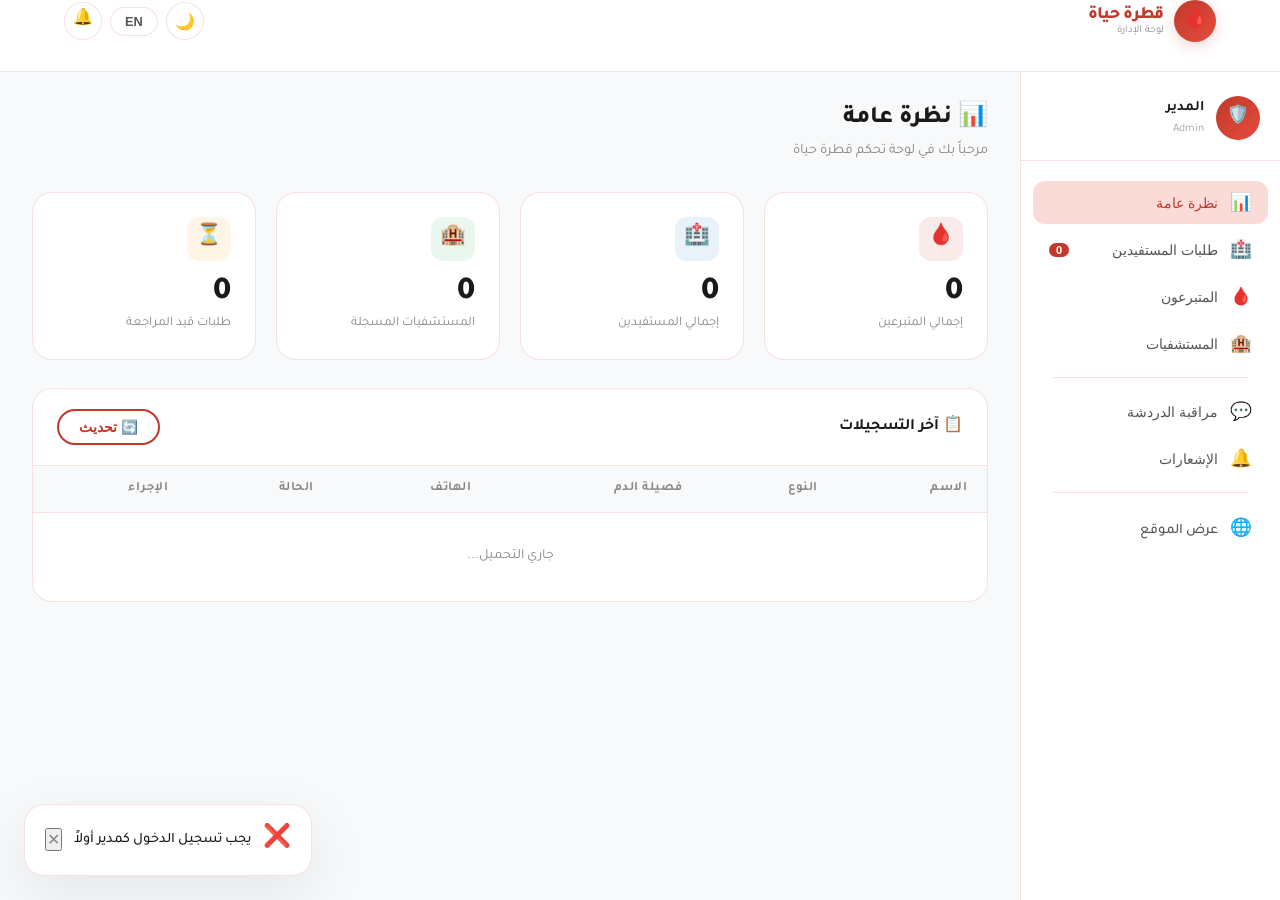
==== commit e207e74d: "dashboard-admin.html" ====
--- a/dashboard-admin.html
+++ b/dashboard-admin.html
@@ -8,6 +8,65 @@
   <link rel="stylesheet" href="style.css">
   <link rel="stylesheet" href="animations.css">
   <link rel="stylesheet" href="components.css">
+  <style>
+    /* ══ FIX 1: RESPONSIVE MOBILE ══ */
+    @media (max-width: 768px) {
+      .dashboard-layout {
+        flex-direction: column !important;
+        position: relative;
+      }
+      .sidebar {
+        position: fixed !important;
+        top: 0; right: -280px;
+        width: 270px !important;
+        height: 100vh;
+        z-index: 999;
+        overflow-y: auto;
+        transition: right 0.3s ease;
+        box-shadow: -4px 0 20px rgba(0,0,0,0.15);
+      }
+      .sidebar.open { right: 0 !important; }
+      .sidebar-backdrop {
+        display: none;
+        position: fixed; inset: 0;
+        background: rgba(0,0,0,0.5);
+        z-index: 998;
+      }
+      .sidebar-backdrop.open { display: block; }
+      .dashboard-main {
+        width: 100% !important;
+        min-width: 0 !important;
+        padding: 12px !important;
+        margin-top: 60px;
+      }
+      #sidebar-toggle-btn { display: flex !important; }
+      .dash-stats {
+        grid-template-columns: 1fr 1fr !important;
+        gap: 10px !important;
+      }
+      .dash-stat-card { padding: 14px !important; }
+      .dash-stat-number { font-size: 1.6rem !important; }
+      .data-table-header {
+        flex-direction: column;
+        align-items: flex-end;
+        gap: 8px;
+      }
+      .data-table th, .data-table td {
+        padding: 8px 6px !important;
+        font-size: 0.78rem !important;
+      }
+      .table-scroll { overflow-x: auto; }
+      .chat-monitor-grid {
+        grid-template-columns: 1fr !important;
+        height: auto !important;
+      }
+    }
+    @media (max-width: 480px) {
+      .dash-stats { grid-template-columns: 1fr !important; }
+      .header-inner { gap: 6px !important; }
+      .logo-text .tagline { display: none; }
+    }
+  </style>
 </head>
 <body>
 
@@ -45,8 +104,9 @@
       <div class="sidebar-user">
         <div class="sidebar-avatar">🛡️</div>
         <div>
-          <div class="sidebar-user-name">المدير العام</div>
-          <div class="sidebar-user-role">Admin</div>
+          <!-- FIX 2: Name from real login data, not hardcoded -->
+          <div class="sidebar-user-name" id="admin-display-name">المدير</div>
+          <div class="sidebar-user-role" id="admin-display-email" style="font-size:0.72rem;opacity:0.8;">Admin</div>
         </div>
       </div>
     </div>
@@ -226,10 +286,11 @@
                 <th>أمراض</th>
                 <th>آخر تبرع</th>
                 <th>الحالة</th>
+                <th>الإجراء</th>
               </tr>
             </thead>
             <tbody id="donors-table">
-              <tr><td colspan="7" style="text-align:center;color:var(--text-muted);padding:32px;">لا توجد بيانات بعد</td></tr>
+              <tr><td colspan="8" style="text-align:center;color:var(--text-muted);padding:32px;">لا توجد بيانات بعد</td></tr>
             </tbody>
           </table>
         </div>
@@ -375,95 +436,183 @@
 <script>
 let currentReviewUser = null;
 
-// Section switching
+// ══ Section switching ══════════════════════════════════════
 function showSection(id) {
   document.querySelectorAll('.dash-section').forEach(s => s.style.display = 'none');
   document.querySelectorAll('.sidebar-nav-link').forEach(l => l.classList.remove('active'));
   const el = document.getElementById('section-' + id);
   if (el) el.style.display = '';
   try { event?.currentTarget?.classList.add('active'); } catch(e) {}
-
   if (id === 'chat-monitor') loadChatMonitor();
-  if (id === 'notifications-admin') ChatSystem.renderNotifications();
-}
-
-// Load data from localStorage
+  if (id === 'notifications-admin') renderAdminNotifications();
+  // Close sidebar on mobile after navigation
+  if (window.innerWidth <= 768) closeSidebar();
+}
+
+// ══ FIX 2: Load real admin name from login data ════════════
+function loadAdminInfo() {
+  const user = App.user;
+  if (!user) return;
+  const nameEl  = document.getElementById('admin-display-name');
+  const emailEl = document.getElementById('admin-display-email');
+  if (nameEl)  nameEl.textContent  = user.name  || user.fullname  || 'المدير';
+  if (emailEl) emailEl.textContent = user.email || 'Admin';
+}
+
+// ══ FIX 3: Dynamic notification badge ══════════════════════
+function updateNotifBadge() {
+  const notifs  = JSON.parse(localStorage.getItem('qh_notifications') || '[]');
+  const unread  = notifs.filter(n => !n.read && (!n.userId || n.userId === 'ADMIN001' || n.userId === 'ALL')).length;
+  // Header badge
+  const headerBadge = document.querySelector('.notif-badge-count');
+  if (headerBadge) {
+    headerBadge.textContent = unread;
+    headerBadge.style.display = unread > 0 ? 'flex' : 'none';
+  }
+  // Sidebar badge
+  document.querySelectorAll('.notif-badge-count').forEach(el => {
+    el.textContent = unread;
+    el.style.display = unread > 0 ? '' : 'none';
+  });
+}
+
+// ══ FIX 4 + 5: Real data only, approval for all types ══════
 function loadAllData() {
   const users = JSON.parse(localStorage.getItem('qh_all_users') || '[]');
-  const beneficiaries = users.filter(u => u.type === 'beneficiary');
-  const donors = users.filter(u => u.type === 'donor');
-  const hospitals = users.filter(u => u.type === 'hospital');
-  const pending = beneficiaries.filter(u => u.status === 'pending').length + hospitals.filter(u => u.status === 'pending').length;
-
-  document.getElementById('stat-donors').textContent = donors.length;
+
+  // ── FIX 4: filter out fake/test data (no id or marked as demo) ──
+  const realUsers = users.filter(u => u.id && !u._demo);
+
+  const beneficiaries = realUsers.filter(u => u.type === 'beneficiary');
+  const donors        = realUsers.filter(u => u.type === 'donor');
+  const hospitals     = realUsers.filter(u => u.type === 'hospital');
+
+  // ── FIX 5: count pending for ALL types ──
+  const pendingAll = realUsers.filter(u => u.status === 'pending').length;
+
+  document.getElementById('stat-donors').textContent        = donors.length;
   document.getElementById('stat-beneficiaries').textContent = beneficiaries.length;
-  document.getElementById('stat-hospitals').textContent = hospitals.length;
-  document.getElementById('stat-pending').textContent = pending;
-  document.getElementById('pending-count').textContent = pending;
-  document.getElementById('pending-count').style.display = pending > 0 ? '' : 'none';
-
-  // Recent table
+  document.getElementById('stat-hospitals').textContent     = hospitals.length;
+  document.getElementById('stat-pending').textContent       = pendingAll;
+
+  const pendingCountEl = document.getElementById('pending-count');
+  if (pendingCountEl) {
+    pendingCountEl.textContent     = pendingAll;
+    pendingCountEl.style.display   = pendingAll > 0 ? '' : 'none';
+  }
+
+  // ── Recent table: approve/reject for ALL pending types ──
   const recentTable = document.getElementById('recent-table');
-  if (users.length === 0) {
+  if (realUsers.length === 0) {
     recentTable.innerHTML = '<tr><td colspan="6" style="text-align:center;color:var(--text-muted);padding:32px;">لا توجد تسجيلات بعد</td></tr>';
   } else {
-    recentTable.innerHTML = users.slice(-10).reverse().map(u => `
-      <tr>
-        <td>${u.fullname || u.hospital_name || '-'}</td>
-        <td><span class="badge badge-${u.type==='donor'?'danger':u.type==='hospital'?'info':'warning'}">${u.type==='beneficiary'?'مستفيد':u.type==='donor'?'متبرع':'مستشفى'}</span></td>
-        <td>${u.blood_type || '-'}</td>
-        <td style="direction:ltr">${u.phone || '-'}</td>
-        <td><span class="badge badge-${u.status==='active'||u.status==='approved'?'success':u.status==='rejected'?'danger':'warning'}">${u.status==='pending'?'قيد المراجعة':u.status==='active'||u.status==='approved'?'مقبول':'مرفوض'}</span></td>
-        <td>
-          ${u.type==='beneficiary'&&u.status==='pending' ? `<button class="btn btn-primary btn-sm" onclick="reviewUser('${u.id}')">مراجعة</button>` : ''}
-        </td>
-      </tr>
-    `).join('');
-  }
-
-  // Beneficiaries table
+    recentTable.innerHTML = realUsers.slice(-10).reverse().map(u => {
+      const name   = u.fullname || u.hospital_name || '-';
+      const typeLbl = u.type === 'beneficiary' ? 'مستفيد' : u.type === 'donor' ? 'متبرع' : 'مستشفى';
+      const typeClass = u.type === 'donor' ? 'danger' : u.type === 'hospital' ? 'info' : 'warning';
+      const stLbl  = u.status === 'pending' ? 'قيد المراجعة' : u.status === 'approved' || u.status === 'active' ? 'مقبول' : 'مرفوض';
+      const stClass = u.status === 'pending' ? 'warning' : (u.status === 'approved' || u.status === 'active') ? 'success' : 'danger';
+      // ── FIX 5: show review button for ALL pending types ──
+      const actionBtn = u.status === 'pending'
+        ? `<div style="display:flex;gap:4px;">
+             <button class="btn btn-sm" style="background:#27AE60;color:white;padding:3px 8px;border-radius:6px;font-size:0.78rem;" onclick="approveUser('${u.id}')">✅ قبول</button>
+             <button class="btn btn-sm" style="background:#E74C3C;color:white;padding:3px 8px;border-radius:6px;font-size:0.78rem;" onclick="rejectUser('${u.id}')">❌ رفض</button>
+           </div>`
+        : `<span style="font-size:0.8rem;color:var(--text-muted);">—</span>`;
+      return `<tr>
+        <td>${name}</td>
+        <td><span class="badge badge-${typeClass}">${typeLbl}</span></td>
+        <td><strong style="color:var(--primary)">${u.blood_type || '—'}</strong></td>
+        <td style="direction:ltr">${u.phone || '—'}</td>
+        <td><span class="badge badge-${stClass}">${stLbl}</span></td>
+        <td>${actionBtn}</td>
+      </tr>`;
+    }).join('');
+  }
+
+  // ── Beneficiaries table ──
   const benTable = document.getElementById('beneficiaries-table');
   if (beneficiaries.length === 0) {
-    benTable.innerHTML = '<tr><td colspan="7" style="text-align:center;color:var(--text-muted);padding:32px;">لا توجد بيانات بعد</td></tr>';
+    benTable.innerHTML = '<tr><td colspan="7" style="text-align:center;color:var(--text-muted);padding:32px;">لا يوجد مستفيدون مسجلون بعد</td></tr>';
   } else {
-    benTable.innerHTML = beneficiaries.map(u => `
-      <tr>
-        <td>${u.fullname || '-'}</td>
-        <td><strong style="color:var(--primary)">${u.blood_type || '-'}</strong></td>
-        <td style="direction:ltr">${u.phone || '-'}</td>
-        <td style="font-size:0.8rem">${(u.address||'-').substring(0,30)}...</td>
+    benTable.innerHTML = beneficiaries.map(u => {
+      const stClass = u.status === 'pending' ? 'warning' : (u.status === 'approved') ? 'success' : 'danger';
+      const stLbl   = u.status === 'pending' ? 'قيد المراجعة' : u.status === 'approved' ? 'مقبول' : 'مرفوض';
+      return `<tr>
+        <td>${u.fullname || '—'}</td>
+        <td><strong style="color:var(--primary)">${u.blood_type || '—'}</strong></td>
+        <td style="direction:ltr">${u.phone || '—'}</td>
+        <td style="font-size:0.8rem">${(u.address || '—').substring(0, 28)}${(u.address||'').length > 28 ? '...' : ''}</td>
         <td><button class="btn btn-outline btn-sm" onclick="viewProof('${u.id}')">📄 عرض</button></td>
-        <td><span class="badge badge-${u.status==='pending'?'warning':u.status==='approved'?'success':'danger'}">${u.status==='pending'?'قيد المراجعة':u.status==='approved'?'مقبول':'مرفوض'}</span></td>
+        <td><span class="badge badge-${stClass}">${stLbl}</span></td>
         <td style="display:flex;gap:6px;">
           <button class="btn btn-sm" style="background:#27AE60;color:white;padding:4px 10px;border-radius:6px;" onclick="approveUser('${u.id}')">✅</button>
           <button class="btn btn-sm" style="background:#E74C3C;color:white;padding:4px 10px;border-radius:6px;" onclick="rejectUser('${u.id}')">❌</button>
         </td>
-      </tr>
-    `).join('');
-  }
-
-  // Donors table
+      </tr>`;
+    }).join('');
+  }
+
+  // ── Donors table — FIX 5: add approve/reject ──
   const donorsTable = document.getElementById('donors-table');
   if (donors.length === 0) {
-    donorsTable.innerHTML = '<tr><td colspan="7" style="text-align:center;color:var(--text-muted);padding:32px;">لا توجد بيانات بعد</td></tr>';
+    donorsTable.innerHTML = '<tr><td colspan="8" style="text-align:center;color:var(--text-muted);padding:32px;">لا يوجد متبرعون مسجلون بعد</td></tr>';
   } else {
-    donorsTable.innerHTML = donors.map(u => `
-      <tr>
-        <td>${u.fullname||'-'}</td>
-        <td><strong style="color:var(--primary)">${u.blood_type||'-'}</strong></td>
-        <td style="direction:ltr">${u.phone||'-'}</td>
-        <td>${u.smoker?'نعم':'لا'}</td>
-        <td>${u.has_diseases?'نعم':'لا'}</td>
-        <td>${u.last_donation||'لم يتبرع'}</td>
-        <td><span class="badge badge-success">نشط</span></td>
-      </tr>
-    `).join('');
-  }
+    donorsTable.innerHTML = donors.map(u => {
+      const stClass = u.status === 'pending' ? 'warning' : (u.status === 'active' || u.status === 'approved') ? 'success' : 'danger';
+      const stLbl   = u.status === 'pending' ? 'قيد المراجعة' : (u.status === 'active' || u.status === 'approved') ? 'نشط' : 'مرفوض';
+      const actions = u.status === 'pending'
+        ? `<div style="display:flex;gap:4px;">
+             <button class="btn btn-sm" style="background:#27AE60;color:white;padding:4px 8px;border-radius:6px;font-size:0.78rem;" onclick="approveUser('${u.id}')">✅</button>
+             <button class="btn btn-sm" style="background:#E74C3C;color:white;padding:4px 8px;border-radius:6px;font-size:0.78rem;" onclick="rejectUser('${u.id}')">❌</button>
+           </div>`
+        : `<span style="font-size:0.8rem;color:var(--text-muted);">—</span>`;
+      return `<tr>
+        <td>${u.fullname || '—'}</td>
+        <td><strong style="color:var(--primary)">${u.blood_type || '—'}</strong></td>
+        <td style="direction:ltr">${u.phone || '—'}</td>
+        <td>${u.smoker ? 'نعم' : 'لا'}</td>
+        <td>${u.has_diseases ? 'نعم' : 'لا'}</td>
+        <td>${u.last_donation || 'لم يتبرع'}</td>
+        <td><span class="badge badge-${stClass}">${stLbl}</span></td>
+        <td>${actions}</td>
+      </tr>`;
+    }).join('');
+  }
+
+  // ── Hospitals table — FIX 5: add approve/reject ──
+  const hospTable = document.getElementById('hospitals-table');
+  if (hospitals.length === 0) {
+    hospTable.innerHTML = '<tr><td colspan="7" style="text-align:center;color:var(--text-muted);padding:32px;">لا توجد مستشفيات مسجلة بعد</td></tr>';
+  } else {
+    hospTable.innerHTML = hospitals.map(u => {
+      const stClass = u.status === 'pending' ? 'warning' : (u.status === 'approved' || u.status === 'active') ? 'success' : 'danger';
+      const stLbl   = u.status === 'pending' ? 'قيد المراجعة' : (u.status === 'approved' || u.status === 'active') ? 'مقبول' : 'مرفوض';
+      const actions = u.status === 'pending'
+        ? `<div style="display:flex;gap:4px;">
+             <button class="btn btn-sm" style="background:#27AE60;color:white;padding:4px 8px;border-radius:6px;font-size:0.78rem;" onclick="approveUser('${u.id}')">✅</button>
+             <button class="btn btn-sm" style="background:#E74C3C;color:white;padding:4px 8px;border-radius:6px;font-size:0.78rem;" onclick="rejectUser('${u.id}')">❌</button>
+           </div>`
+        : `<span style="font-size:0.8rem;color:var(--text-muted);">—</span>`;
+      return `<tr>
+        <td>${u.hospital_name || u.fullname || '—'}</td>
+        <td style="font-size:0.8rem">${(u.address || '—').substring(0, 25)}${(u.address||'').length > 25 ? '...' : ''}</td>
+        <td style="direction:ltr;font-size:0.8rem">${u.email || '—'}</td>
+        <td>${u.license_number || '—'}</td>
+        <td style="direction:ltr">${u.phone || '—'}</td>
+        <td><span class="badge badge-${stClass}">${stLbl}</span></td>
+        <td>${actions}</td>
+      </tr>`;
+    }).join('');
+  }
+
+  // Update notification badge (FIX 3)
+  updateNotifBadge();
 }
 
 function viewProof(userId) {
   const users = JSON.parse(localStorage.getItem('qh_all_users') || '[]');
-  const user = users.find(u => u.id === userId);
+  const user  = users.find(u => u.id === userId);
   if (!user) return;
   currentReviewUser = userId;
   const img = document.getElementById('proof-modal-img');
@@ -474,20 +623,22 @@
 function approveUser(userId) {
   updateUserStatus(userId, 'approved');
   App.showToast('تم قبول الطلب بنجاح ✅', 'success');
-  ChatSystem.addNotification({ type: 'approval', title: '✅ تمت الموافقة على طلبك', desc: 'تم قبول طلبك. سيتواصل معك المتبرعون قريباً.', userId });
-
-  // ✅ إرسال تحديث الحالة لـ Google Sheets
+  // Notify the user
   const users = JSON.parse(localStorage.getItem('qh_all_users') || '[]');
   const user  = users.find(u => u.id === userId);
+  const name  = user ? (user.fullname || user.hospital_name || userId) : userId;
+  ChatSystem.addNotification({
+    type: 'approval',
+    title: '✅ تمت الموافقة على طلبك',
+    desc: `مرحباً ${name}، تمت الموافقة على طلبك بنجاح. يمكنك الآن الاستفادة من خدمات المنصة.`,
+    userId
+  });
+  // Log to Google Sheets
   if (user && typeof SheetsAPI !== 'undefined') {
-    const sheet = user.type === 'beneficiary' ? 'المستفيدون'
-                : user.type === 'hospital'    ? 'المستشفيات'
-                : 'المتبرعون';
-    const name  = user.fullname || user.hospital_name || userId;
+    const sheet = user.type === 'hospital' ? 'المستشفيات' : user.type === 'donor' ? 'المتبرعون' : 'المستفيدون';
     SheetsAPI.write('الدردشة', [
-      new Date().toLocaleString('ar-EG'), 'ADMIN', 'الإدارة',
-      userId, name,
-      'تمت الموافقة على طلب ' + name + ' (' + (user.blood_type||'') + ')',
+      new Date().toLocaleString('ar-EG'), 'ADMIN', 'الإدارة', userId, name,
+      'تمت الموافقة على ' + name + ' (' + (user.type === 'hospital' ? 'مستشفى' : user.type === 'donor' ? 'متبرع' : 'مستفيد') + ')',
       'موافقة', 'مكتمل'
     ]);
   }
@@ -497,17 +648,19 @@
 function rejectUser(userId, reason) {
   updateUserStatus(userId, 'rejected');
   App.showToast('تم رفض الطلب ❌', 'info');
-  ChatSystem.addNotification({ type: 'alert', title: '❌ تم رفض طلبك', desc: 'تم رفض طلبك. يُرجى التواصل معنا لمزيد من المعلومات.', userId });
-
-  // ✅ إرسال تحديث الرفض لـ Google Sheets
   const users = JSON.parse(localStorage.getItem('qh_all_users') || '[]');
   const user  = users.find(u => u.id === userId);
+  const name  = user ? (user.fullname || user.hospital_name || userId) : userId;
+  ChatSystem.addNotification({
+    type: 'alert',
+    title: '❌ تم رفض طلبك',
+    desc: 'تم رفض طلبك. يُرجى التواصل مع الإدارة لمزيد من التفاصيل.',
+    userId
+  });
   if (user && typeof SheetsAPI !== 'undefined') {
-    const name = user.fullname || user.hospital_name || userId;
     SheetsAPI.write('الدردشة', [
-      new Date().toLocaleString('ar-EG'), 'ADMIN', 'الإدارة',
-      userId, name,
-      'تم رفض طلب ' + name + (reason ? ' — السبب: ' + reason : ''),
+      new Date().toLocaleString('ar-EG'), 'ADMIN', 'الإدارة', userId, name,
+      'تم رفض ' + name + (reason ? ' — السبب: ' + reason : ''),
       'رفض', 'مكتمل'
     ]);
   }
@@ -517,35 +670,31 @@
 function approveCurrentUser() {
   if (currentReviewUser) { approveUser(currentReviewUser); App.closeModal('proof-modal'); }
 }
-
 function rejectCurrentUser() {
   if (currentReviewUser) { rejectUser(currentReviewUser); App.closeModal('proof-modal'); }
 }
-
-function reviewUser(userId) {
-  viewProof(userId);
-}
+function reviewUser(userId) { viewProof(userId); }
 
 function updateUserStatus(userId, status) {
   const users = JSON.parse(localStorage.getItem('qh_all_users') || '[]');
-  const idx = users.findIndex(u => u.id === userId);
+  const idx   = users.findIndex(u => u.id === userId);
   if (idx !== -1) {
     users[idx].status = status;
     localStorage.setItem('qh_all_users', JSON.stringify(users));
   }
 }
 
+// ══ Chat monitor ══════════════════════════════════════════
 function loadChatMonitor() {
-  const allChats = ChatSystem.getAllChats();
-  const flagged = ChatSystem.messages.filter(m => m.flagged);
+  const allChats = ChatSystem.getAllChats ? ChatSystem.getAllChats() : [];
+  const flagged  = ChatSystem.messages.filter(m => m.flagged);
   const flaggedAlert = document.getElementById('flagged-alert');
   if (flagged.length > 0) {
     flaggedAlert.style.display = 'flex';
     document.getElementById('flagged-count').textContent = `${flagged.length} رسالة مشبوهة تحتاج مراجعة`;
   }
-
   const chatListEl = document.getElementById('admin-chat-list');
-  if (allChats.length === 0) {
+  if (!allChats.length) {
     chatListEl.innerHTML = '<div style="padding:20px;text-align:center;color:var(--text-muted);font-size:0.85rem;">لا توجد محادثات</div>';
     return;
   }
@@ -554,7 +703,7 @@
       <div class="chat-avatar" style="font-size:1.2rem;">${c.flagged ? '⚠️' : '💬'}</div>
       <div class="chat-item-info">
         <div class="chat-item-name">${c.user1Name} ↔ ${c.user2Name}</div>
-        <div class="chat-item-preview">${c.lastMsg.substring(0,40)}</div>
+        <div class="chat-item-preview">${(c.lastMsg||'').substring(0, 40)}</div>
       </div>
     </div>
   `).join('');
@@ -565,7 +714,7 @@
   adminCurrentChat = chatId;
   document.getElementById('admin-chat-header').textContent = title;
   const msgs = ChatSystem.messages.filter(m => m.chatId === chatId);
-  const el = document.getElementById('admin-chat-messages');
+  const el   = document.getElementById('admin-chat-messages');
   el.innerHTML = msgs.map(m => `
     <div>
       <div style="font-size:0.75rem;color:var(--text-muted);margin-bottom:4px;">${m.senderName} → ${m.receiverName}</div>
@@ -582,50 +731,95 @@
 function adminSendMsg() {
   const input = document.getElementById('admin-chat-input');
   if (!input.value.trim() || !adminCurrentChat) return;
-  const parts = adminCurrentChat.split('_');
+  const parts    = adminCurrentChat.split('_');
   const targetId = parts.find(p => p !== 'ADMIN001') || parts[0];
   ChatSystem.sendMessage('ADMIN001', 'الإدارة', targetId, 'مستخدم', input.value);
   input.value = '';
   loadAdminChat(adminCurrentChat, document.getElementById('admin-chat-header').textContent);
 }
 
+// ══ Notifications ══════════════════════════════════════════
+function renderAdminNotifications() {
+  const notifs = JSON.parse(localStorage.getItem('qh_notifications') || '[]');
+  const el     = document.getElementById('notifications-list');
+  if (!el) return;
+  const adminNotifs = notifs.filter(n => n.userId === 'ADMIN001' || n.userId === 'ALL' || !n.userId);
+  if (!adminNotifs.length) {
+    el.innerHTML = '<div style="text-align:center;color:var(--text-muted);padding:40px;">لا توجد إشعارات</div>';
+    return;
+  }
+  el.innerHTML = adminNotifs.reverse().map(n => `
+    <div class="notif-item ${n.read ? '' : 'unread'}" onclick="markNotifRead('${n.id}')">
+      <div class="notif-icon">${n.type === 'approval' ? '✅' : n.type === 'alert' ? '⚠️' : n.type === 'message' ? '💬' : 'ℹ️'}</div>
+      <div class="notif-content">
+        <div class="notif-title">${n.title}</div>
+        <div class="notif-desc">${n.desc || ''}</div>
+        <div class="notif-time">${new Date(n.timestamp || Date.now()).toLocaleString('ar-EG')}</div>
+      </div>
+    </div>
+  `).join('');
+}
+
+function markNotifRead(id) {
+  const notifs = JSON.parse(localStorage.getItem('qh_notifications') || '[]');
+  const idx    = notifs.findIndex(n => n.id === id);
+  if (idx !== -1) { notifs[idx].read = true; localStorage.setItem('qh_notifications', JSON.stringify(notifs)); }
+  updateNotifBadge();
+  renderAdminNotifications();
+}
+
 function sendAdminNotif() {
-  const title = document.getElementById('notif-title').value;
-  const body = document.getElementById('notif-body').value;
-  const type = document.getElementById('notif-type').value;
+  const title = document.getElementById('notif-title').value.trim();
+  const body  = document.getElementById('notif-body').value.trim();
+  const type  = document.getElementById('notif-type').value;
+  const target = document.getElementById('notif-target').value;
   if (!title || !body) { App.showToast('يرجى ملء جميع الحقول', 'error'); return; }
-  ChatSystem.addNotification({ type, title, desc: body, userId: 'ALL' });
+  ChatSystem.addNotification({ type, title, desc: body, userId: target });
   App.showToast('تم إرسال الإشعار بنجاح 📣', 'success');
   document.getElementById('notif-title').value = '';
-  document.getElementById('notif-body').value = '';
-}
-
-// Sidebar toggle for mobile
+  document.getElementById('notif-body').value  = '';
+  updateNotifBadge();
+}
+
+// ══ Sidebar mobile toggle ══════════════════════════════════
 function toggleSidebar() {
-  const sidebar = document.querySelector('.sidebar');
+  const sidebar  = document.querySelector('.sidebar');
   const backdrop = document.getElementById('sidebar-backdrop');
   sidebar.classList.toggle('open');
   backdrop.classList.toggle('open');
 }
-
-// Show/hide sidebar toggle button based on screen size
+function closeSidebar() {
+  document.querySelector('.sidebar')?.classList.remove('open');
+  document.getElementById('sidebar-backdrop')?.classList.remove('open');
+}
 function checkMobile() {
   const btn = document.getElementById('sidebar-toggle-btn');
   if (btn) btn.style.display = window.innerWidth <= 768 ? 'flex' : 'none';
 }
-
 window.addEventListener('resize', checkMobile);
 
-// Auth guard
+// ══ Auth guard + init ══════════════════════════════════════
 document.addEventListener('DOMContentLoaded', () => {
   checkMobile();
+
+  // ── FIX 2: guard — must be admin ──
   if (!App.user || App.user.type !== 'admin') {
     App.showToast('يجب تسجيل الدخول كمدير أولاً', 'error');
     setTimeout(() => { window.location.href = 'login.html'; }, 1500);
     return;
   }
+
+  // ── FIX 2: show real admin name ──
+  loadAdminInfo();
+
+  // ── FIX 4: load only real data ──
   loadAllData();
+
+  // ── FIX 3: update badge every 5s ──
+  updateNotifBadge();
+  setInterval(() => { updateNotifBadge(); loadAllData(); }, 5000);
 });
 </script>
+
 </body>
-</html>+</html>
